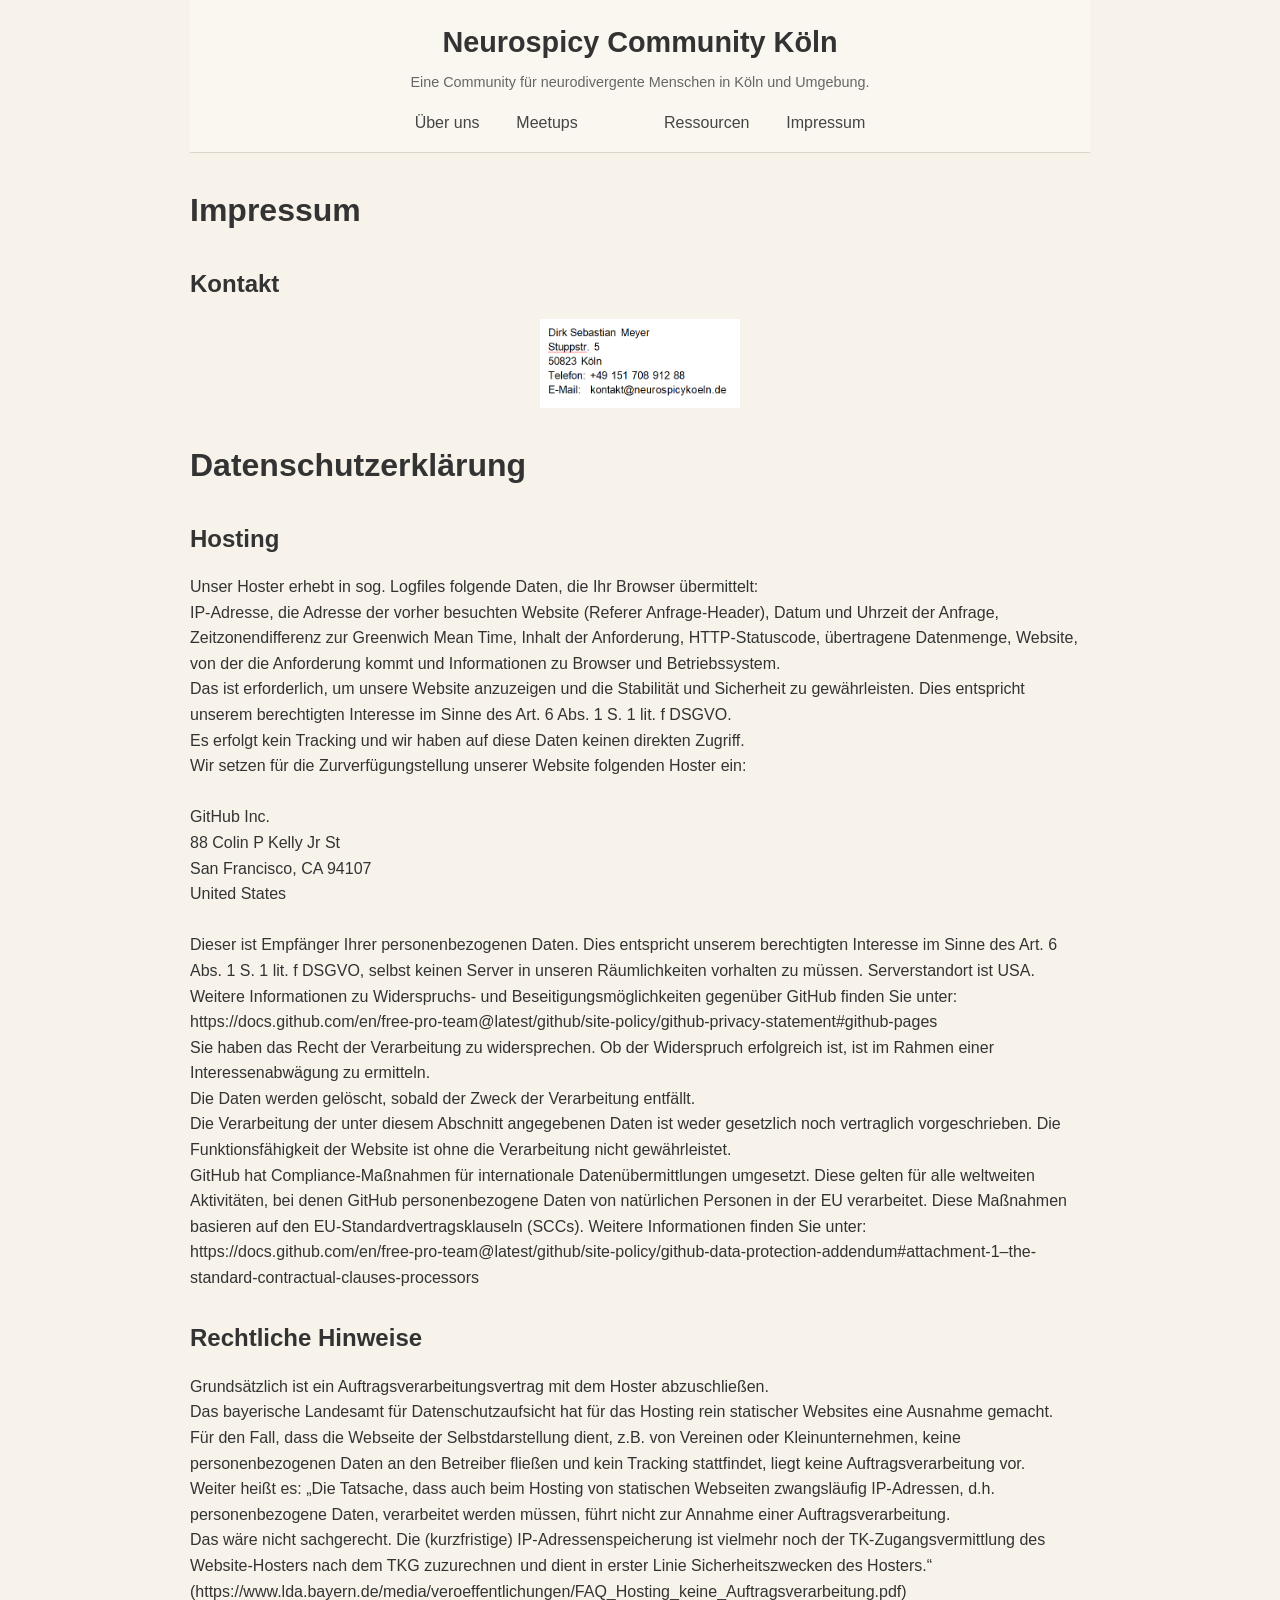
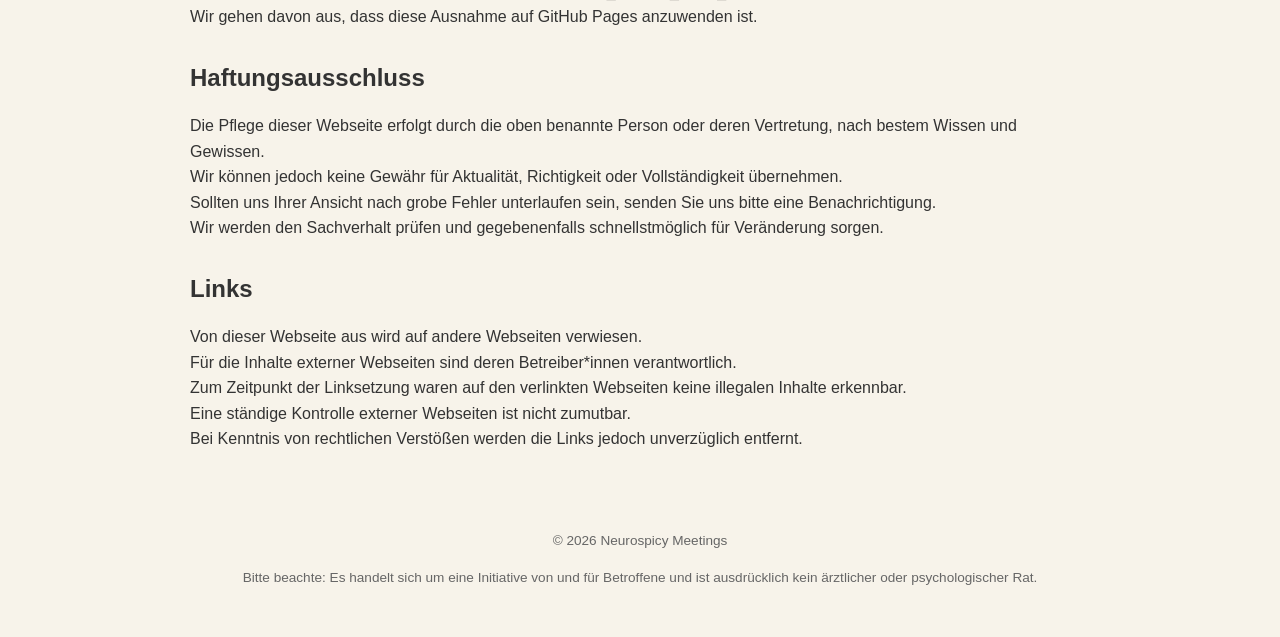
==== impressum.html @ d76e071b "Datenschutzerklärung Zeilenumbrüche Zeilenumbrüche in Datenschutzerklärung hinzugefügt" ====
<!DOCTYPE html>
<html lang="de">
  
<head>
  <meta charset="UTF-8">
  <meta name="viewport" content="width=device-width, initial-scale=1.0">
  <title>Impressum</title>
  <link rel="stylesheet" href="style.css">
</head>

<body>
  <div id="header"></div>

  <h1>Impressum</h1>

  <h2>Kontakt</h2>

  <img src="assets/impressum.png" alt="Logo" style="max-width:200px; display:block; margin:1rem auto;">

  <h1>Datenschutzerklärung</h1>

  <h2>Hosting</h2>
  <p>
    Unser Hoster erhebt in sog. Logfiles folgende Daten, die Ihr Browser übermittelt:<br>
    IP-Adresse, die Adresse der vorher besuchten Website (Referer Anfrage-Header), Datum und Uhrzeit der Anfrage, Zeitzonendifferenz zur Greenwich Mean Time, Inhalt der Anforderung, HTTP-Statuscode, übertragene Datenmenge, Website, von der die Anforderung kommt und Informationen zu Browser und Betriebssystem.<br>
    Das ist erforderlich, um unsere Website anzuzeigen und die Stabilität und Sicherheit zu gewährleisten. Dies entspricht unserem berechtigten Interesse im Sinne des Art. 6 Abs. 1 S. 1 lit. f DSGVO.<br>
    Es erfolgt kein Tracking und wir haben auf diese Daten keinen direkten Zugriff.<br>
    Wir setzen für die Zurverfügungstellung unserer Website folgenden Hoster ein:<br><br>

    GitHub Inc.<br>
    88 Colin P Kelly Jr St<br>
    San Francisco, CA 94107<br>
    United States<br><br>

    Dieser ist Empfänger Ihrer personenbezogenen Daten. Dies entspricht unserem berechtigten Interesse im Sinne des Art. 6 Abs. 1 S. 1 lit. f DSGVO, selbst keinen Server in unseren Räumlichkeiten vorhalten zu müssen. Serverstandort ist USA.<br>
    Weitere Informationen zu Widerspruchs- und Beseitigungsmöglichkeiten gegenüber GitHub finden Sie unter: https://docs.github.com/en/free-pro-team@latest/github/site-policy/github-privacy-statement#github-pages<br>
    Sie haben das Recht der Verarbeitung zu widersprechen. Ob der Widerspruch erfolgreich ist, ist im Rahmen einer Interessenabwägung zu ermitteln.<br>
    Die Daten werden gelöscht, sobald der Zweck der Verarbeitung entfällt.<br>
    Die Verarbeitung der unter diesem Abschnitt angegebenen Daten ist weder gesetzlich noch vertraglich vorgeschrieben. Die Funktionsfähigkeit der Website ist ohne die Verarbeitung nicht gewährleistet.<br>
    GitHub hat Compliance-Maßnahmen für internationale Datenübermittlungen umgesetzt. Diese gelten für alle weltweiten Aktivitäten, bei denen GitHub personenbezogene Daten von natürlichen Personen in der EU verarbeitet. Diese Maßnahmen basieren auf den EU-Standardvertragsklauseln (SCCs). Weitere Informationen finden Sie unter: https://docs.github.com/en/free-pro-team@latest/github/site-policy/github-data-protection-addendum#attachment-1–the-standard-contractual-clauses-processors<br>
  </p>

  <h2>Rechtliche Hinweise</h2>
  <p>
    Grundsätzlich ist ein Auftragsverarbeitungsvertrag mit dem Hoster abzuschließen.<br>
    Das bayerische Landesamt für Datenschutzaufsicht hat für das Hosting rein statischer Websites eine Ausnahme gemacht.<br>
    Für den Fall, dass die Webseite der Selbstdarstellung dient, z.B. von Vereinen oder Kleinunternehmen, keine personenbezogenen Daten an den Betreiber fließen und kein Tracking stattfindet, liegt keine Auftragsverarbeitung vor. <br>
    Weiter heißt es: „Die Tatsache, dass auch beim Hosting von statischen Webseiten zwangsläufig IP-Adressen, d.h. personenbezogene Daten, verarbeitet werden müssen, führt nicht zur Annahme einer Auftragsverarbeitung. <br>
    Das wäre nicht sachgerecht. Die (kurzfristige) IP-Adressenspeicherung ist vielmehr noch der TK-Zugangsvermittlung des Website-Hosters nach dem TKG zuzurechnen und dient in erster Linie Sicherheitszwecken des Hosters.“ <br>
    (https://www.lda.bayern.de/media/veroeffentlichungen/FAQ_Hosting_keine_Auftragsverarbeitung.pdf) <br>
    Wir gehen davon aus, dass diese Ausnahme auf GitHub Pages anzuwenden ist.<br>
  </p>


  <h2>Haftungsausschluss</h2>
  <p> 
    Die Pflege dieser Webseite erfolgt durch die oben benannte Person oder deren Vertretung, nach bestem Wissen und Gewissen. <br>
    Wir können jedoch keine Gewähr für Aktualität, Richtigkeit oder Vollständigkeit übernehmen. <br>
    Sollten uns Ihrer Ansicht nach grobe Fehler unterlaufen sein, senden Sie uns bitte eine Benachrichtigung. <br>
    Wir werden den Sachverhalt prüfen und gegebenenfalls schnellstmöglich für Veränderung sorgen.<br>
  </p>

  <h2>Links</h2>
  <p>
    Von dieser Webseite aus wird auf andere Webseiten verwiesen. <br>
    Für die Inhalte externer Webseiten sind deren Betreiber*innen verantwortlich. <br>
    Zum Zeitpunkt der Linksetzung waren auf den verlinkten Webseiten keine illegalen Inhalte erkennbar. <br>
    Eine ständige Kontrolle externer Webseiten ist nicht zumutbar. <br>
    Bei Kenntnis von rechtlichen Verstößen werden die Links jedoch unverzüglich entfernt.<br>
  </p>

  <div id="footer"></div>

  <script src="loader.js"></script>

</body>
</html>
---- style.css ----
/* colors */
:root {
    --bg-main: #f7f3ea;
    --bg-soft: #f2eee4;
    --bg-highlight: #efe8d8;
    --border-soft: #ddd6c8;
    --text-main: #333;
    --text-muted: #666;
}

/* Body */
body {
    font-family: "Helvetica Neue", Helvetica, Arial, sans-serif;
    line-height: 1.6;
    margin: 0;
    background-color: var(--bg-main);
    color: var(--text-main);
}

/* Content width + Padding */
body > *:not(.site-header) {
    max-width: 900px;
    margin-left: auto;
    margin-right: auto;
    padding-left: 1.2rem;
    padding-right: 1.2rem;
}

/* Sticky Header */
.site-header {
    background-color: #faf7f0;
    border-bottom: 1px solid var(--border-soft);
    text-align: center;
    padding: 1rem 1rem;

    position: sticky;
    top: 0;
    z-index: 1000;
}

.site-title {
    margin: 0;
}

.site-title a {
    color: var(--text-main);
    text-decoration: none;
    font-size: 1.8rem;
}

.site-claim {
    margin-top: 0.25rem;
    font-size: 0.9rem;
    color: var(--text-muted);
}

/* Navigation */
.nav-list {
    list-style: none;
    padding: 0;
    margin: 0.8rem 0 0 0;

    display: flex;
    justify-content: center;
    gap: 1.5rem;
}

.nav-list a {
    text-decoration: none;
    color: #444;
    font-weight: 500;
    padding: 0.2rem 0.4rem;
}

.nav-list a:hover {
    text-decoration: underline;
}

/* Headings */
h1 {
    margin-top: 2rem;
    margin-bottom: 0.8rem;
}

h2 {
    margin-top: 1.8rem;
    margin-bottom: 0.6rem;
}

h3 {
    margin-top: 0.8rem;
}

/* Paragraphs */
p {
    margin-bottom: 1rem;
}

/* Lists */
ul {
    padding-left: 1.5rem;
}

/* Cards */
.card {
    background-color: var(--bg-soft);
    border: 1px solid var(--border-soft);
    border-radius: 6px;
    padding: 1rem;
    margin: 1.2rem 0;
}

/* Highlight Card */
.card.highlight-red {
    background-color: var(--bg-highlight);
    border-left: 4px solid #d6bfa0;
}

/* Card Images */
.card img {
    max-width: 100%;
    border-radius: 4px;
    margin-bottom: 0.5rem;
}

/* Card Links */
.card a {
    display: inline-block;
    margin-top: 0.4rem;
    padding: 0.3rem 0.6rem;

    background-color: #e6e0d3;
    border-radius: 4px;
    text-decoration: none;
    color: #333;
}

.card a:hover {
    background-color: #ddd6c8;
}

/* Tables */
table {
    width: 100%;
    border-collapse: collapse;
    margin: 1rem 0;
    background-color: var(--bg-soft);
}

th, td {
    border: 1px solid var(--border-soft);
    padding: 0.5rem;
}

th {
    background-color: #ece6d7;
}

/* Links */
a {
    color: #444;
}

a:hover {
    color: #222;
}

/* Footer */
#footer {
    text-align: center;
    font-size: 0.85rem;
    color: var(--text-muted);
    padding: 2rem 1rem;
    margin-top: 2rem;
}

/* map */
.map-container {
  display: flex;
  justify-content: center;
  margin: 2rem 0;
}

.map-container iframe {
  width: 100%;
  max-width: 700px;
  height: 400px;
  border: 1px solid #e6e0d6;
  border-radius: 10px;
}

/* gallery wrapper */
.gallery-wrapper {
  position: relative;
  display: flex;
  align-items: center;
  margin: 2rem 0;
}

/* scroll gallery */
.photo-gallery {
  display: flex;
  gap: 1rem;
  overflow-x: auto;
  padding: 1rem;
  scroll-behavior: smooth;

  background: #f3efe8;
  border-radius: 10px;
  border: 1px solid #e6e0d6;
}

/* scrollbar verstecken */
.photo-gallery::-webkit-scrollbar {
  display: none;
}

.photo-gallery {
  -ms-overflow-style: none;
  scrollbar-width: none;
}

/* photo cards */
.photo-card {
  min-width: 220px;
  flex: 0 0 auto;
  background: #faf7f2;
  border-radius: 8px;
  overflow: hidden;
  border: 1px solid #e6e0d6;
  transition: transform 0.2s;
}

.photo-card:hover {
  transform: translateY(-3px);
}

.photo-card img {
  width: 100%;
  height: 150px;
  object-fit: cover;
  cursor: pointer;
}

.photo-card figcaption {
  font-size: 0.9rem;
  padding: 0.6rem;
  text-align: center;
  color: #555;
}

/* scroll buttons */
.gallery-btn {
  position: absolute;
  background: #faf7f2;
  border: 1px solid #e6e0d6;
  width: 36px;
  height: 36px;
  border-radius: 50%;
  cursor: pointer;
  font-size: 18px;
  z-index: 2;
}

.gallery-btn.left {
  left: -10px;
}

.gallery-btn.right {
  right: -10px;
}

/* lightbox */

#lightbox {
  position: fixed;
  top: 0;
  left: 0;
  width: 100%;
  height: 100%;

  background: rgba(0,0,0,0.75);

  display: none;
  justify-content: center;
  align-items: center;

  z-index: 1000;
}

/* content */

.lightbox-content {
  text-align: center;
  max-width: 90%;
}

/* image */

#lightbox-img {
  max-width: 90vw;
  max-height: 80vh;
  border-radius: 8px;
}

/* close button */

.lightbox-close {
  position: absolute;
  top: 20px;
  right: 25px;

  font-size: 28px;
  background: none;
  border: none;
  color: white;
  cursor: pointer;

  opacity: 0.8;
}

.lightbox-close:hover {
  opacity: 1;
}

/* esc hint */

.lightbox-hint {
  color: #ddd;
  font-size: 0.85rem;
  margin-top: 10px;
}
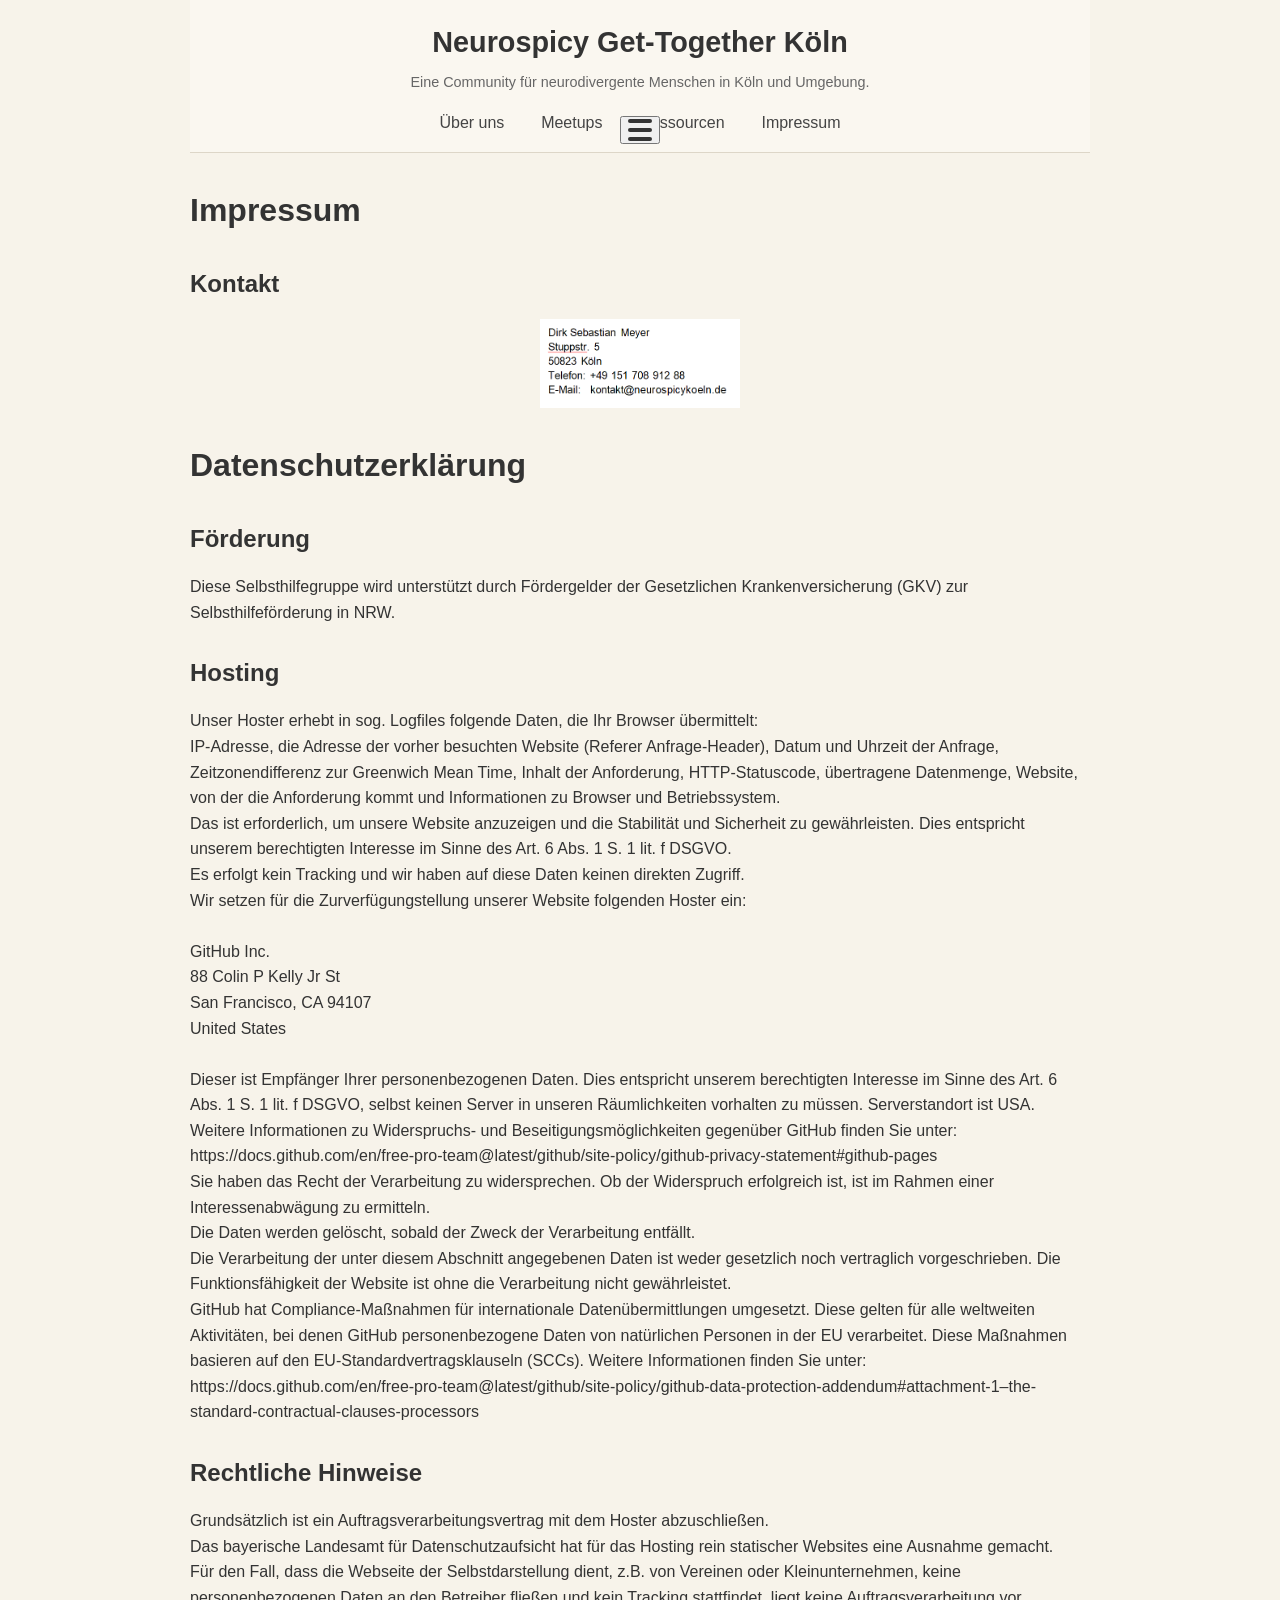
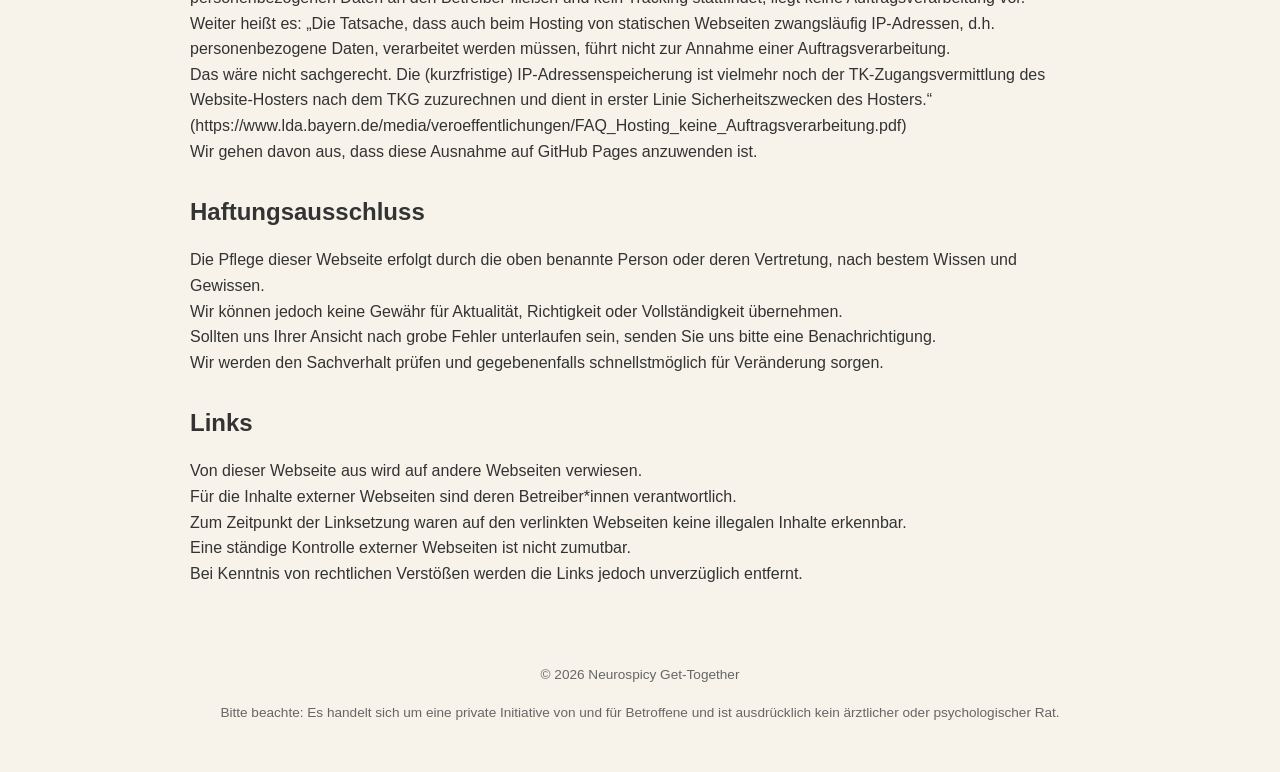
==== commit e1d9cb0d: "Update impressum.html" ====
--- a/impressum.html
+++ b/impressum.html
@@ -18,6 +18,9 @@
   <img src="assets/impressum.png" alt="Logo" style="max-width:200px; display:block; margin:1rem auto;">
 
   <h1>Datenschutzerklärung</h1>
+
+  <h2>Förderung</h2>
+  <p>Diese Selbsthilfegruppe wird unterstützt durch Fördergelder der Gesetzlichen Krankenversicherung (GKV) zur Selbsthilfeförderung in NRW.</p>
 
   <h2>Hosting</h2>
   <p>
--- a/style.css
+++ b/style.css
@@ -26,6 +26,28 @@
     padding-right: 1.2rem;
 }
 
+/* Extra Padding für kleinere Bildschirme */
+@media (max-width: 1024px) {
+    body > *:not(.site-header) {
+        padding-left: 1.5rem;
+        padding-right: 1.5rem;
+    }
+}
+
+@media (max-width: 768px) {
+    body > *:not(.site-header) {
+        padding-left: 1.8rem;
+        padding-right: 1.8rem;
+    }
+}
+
+@media (max-width: 480px) {
+    body > *:not(.site-header) {
+        padding-left: 2rem;
+        padding-right: 2rem;
+    }
+}
+
 /* Sticky Header */
 .site-header {
     background-color: #faf7f0;
@@ -74,6 +96,79 @@
 
 .nav-list a:hover {
     text-decoration: underline;
+}
+/* Mobile Navbar Toggle Button - angepasst */
+.nav-toggle {
+    display: flex;
+    position: absolute;
+    bottom: 0.5rem;       /* Abstand vom unteren Rand des Headers */
+    left: 50%;            /* Zentrieren horizontal */
+    transform: translateX(-50%);  /* Genaues Zentrieren */
+    width: 40px;          /* größerer Button */
+    height: 28px;         /* größerer Button */
+    flex-direction: column;
+    justify-content: space-between;
+    cursor: pointer;
+    z-index: 1100;
+}
+
+.nav-toggle span {
+    display: block;
+    height: 4px;          /* dickere Striche */
+    width: 100%;
+    background-color: #333;
+    border-radius: 2px;
+    transition: 0.3s;
+}
+
+.nav-toggle.active span:nth-child(1) {
+    transform: rotate(45deg) translate(6px, 6px);
+}
+.nav-toggle.active span:nth-child(2) {
+    opacity: 0;
+}
+.nav-toggle.active span:nth-child(3) {
+    transform: rotate(-45deg) translate(6px, -6px);
+}
+
+/* Mobile Navbar Styles */
+@media (max-width: 768px) {
+    .nav-list {
+        display: none;
+        flex-direction: column;
+        gap: 0;
+        background-color: #faf7f0;
+        position: absolute;
+        top: 100%;
+        right: 0;
+        width: 200px;
+        border: 1px solid var(--border-soft);
+        border-radius: 6px;
+        overflow: hidden;
+        max-height: 0;
+        transition: max-height 0.3s ease, padding 0.3s ease;
+    }
+
+    nav.active .nav-list {
+        display: flex;
+        max-height: 500px;
+        padding: 0.5rem 0;
+    }
+
+    .nav-list li {
+        margin: 0;
+        text-align: center;
+    }
+
+    .nav-list a {
+        display: block;
+        padding: 0.6rem 1rem;
+        font-size: 1rem;
+    }
+
+    .nav-toggle {
+        display: flex;
+    }
 }
 
 /* Headings */
@@ -189,7 +284,9 @@
   border-radius: 10px;
 }
 
-/* gallery wrapper */
+/* ===============================
+   Gallery Wrapper
+   =============================== */
 .gallery-wrapper {
   position: relative;
   display: flex;
@@ -197,7 +294,7 @@
   margin: 2rem 0;
 }
 
-/* scroll gallery */
+/* Scroll Gallery */
 .photo-gallery {
   display: flex;
   gap: 1rem;
@@ -208,19 +305,16 @@
   background: #f3efe8;
   border-radius: 10px;
   border: 1px solid #e6e0d6;
-}
-
-/* scrollbar verstecken */
+
+  -ms-overflow-style: none;  /* IE/Edge */
+  scrollbar-width: none;      /* Firefox */
+}
+
 .photo-gallery::-webkit-scrollbar {
-  display: none;
-}
-
-.photo-gallery {
-  -ms-overflow-style: none;
-  scrollbar-width: none;
-}
-
-/* photo cards */
+  display: none;              /* Chrome/Safari */
+}
+
+/* Photo Cards */
 .photo-card {
   min-width: 220px;
   flex: 0 0 auto;
@@ -249,7 +343,7 @@
   color: #555;
 }
 
-/* scroll buttons */
+/* Scroll Buttons */
 .gallery-btn {
   position: absolute;
   background: #faf7f2;
@@ -270,8 +364,9 @@
   right: -10px;
 }
 
-/* lightbox */
-
+/* ===============================
+   Lightbox
+   =============================== */
 #lightbox {
   position: fixed;
   top: 0;
@@ -279,54 +374,69 @@
   width: 100%;
   height: 100%;
 
-  background: rgba(0,0,0,0.75);
-
   display: none;
   justify-content: center;
   align-items: center;
 
-  z-index: 1000;
-}
-
-/* content */
-
+  background: rgba(0,0,0,0.9);
+  z-index: 2000;
+
+  padding: 1rem;
+}
+
+/* Lightbox Content */
 .lightbox-content {
+  display: flex;
+  flex-direction: column;   /* Bild + Caption + Hinweis untereinander */
+  justify-content: center;
+  align-items: center;
+  max-width: 95vw;
+  max-height: 90vh;
   text-align: center;
-  max-width: 90%;
-}
-
-/* image */
-
+}
+
+/* Lightbox Image */
 #lightbox-img {
-  max-width: 90vw;
-  max-height: 80vh;
+  max-width: 95vw;
+  max-height: 85vh;
+  object-fit: contain;
   border-radius: 8px;
 }
 
-/* close button */
-
+/* Lightbox Caption */
+#lightbox-caption {
+  color: #eee;
+  margin-top: 0.8rem;
+  font-size: 0.95rem;
+  line-height: 1.4;
+  max-width: 600px;
+}
+
+/* Lightbox Close Button */
 .lightbox-close {
-  position: absolute;
+  position: absolute;  /* bleibt über der Lightbox */
   top: 20px;
   right: 25px;
 
-  font-size: 28px;
+  font-size: 34px;
   background: none;
   border: none;
   color: white;
   cursor: pointer;
-
-  opacity: 0.8;
-}
-
-.lightbox-close:hover {
-  opacity: 1;
-}
-
-/* esc hint */
-
+  z-index: 10;
+}
+
+/* Lightbox Hint (unterhalb Caption) */
 .lightbox-hint {
   color: #ddd;
   font-size: 0.85rem;
-  margin-top: 10px;
-}
+  margin-top: 0.5rem;
+  text-align: center;
+}
+
+/* Hinweis auf Mobile ausblenden */
+@media (max-width: 700px) {
+  .lightbox-hint {
+    display: none;
+  }
+}
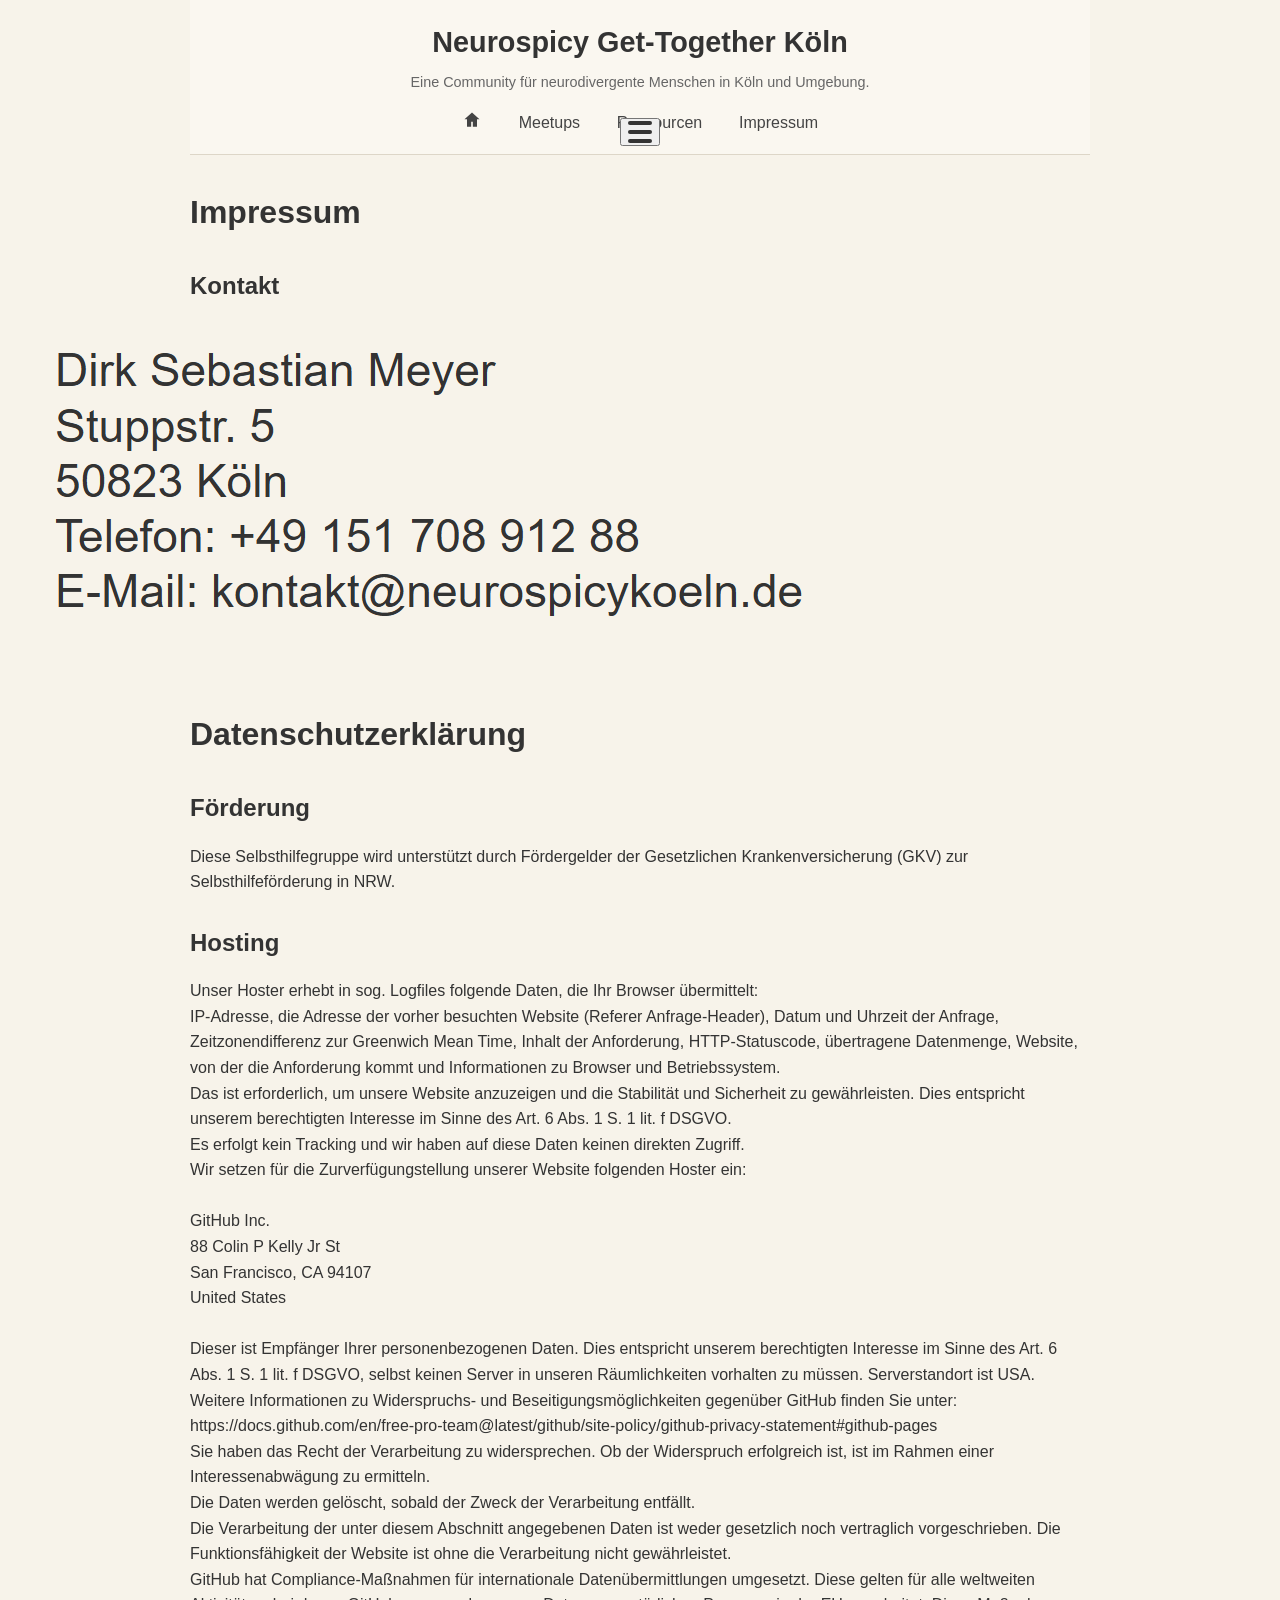
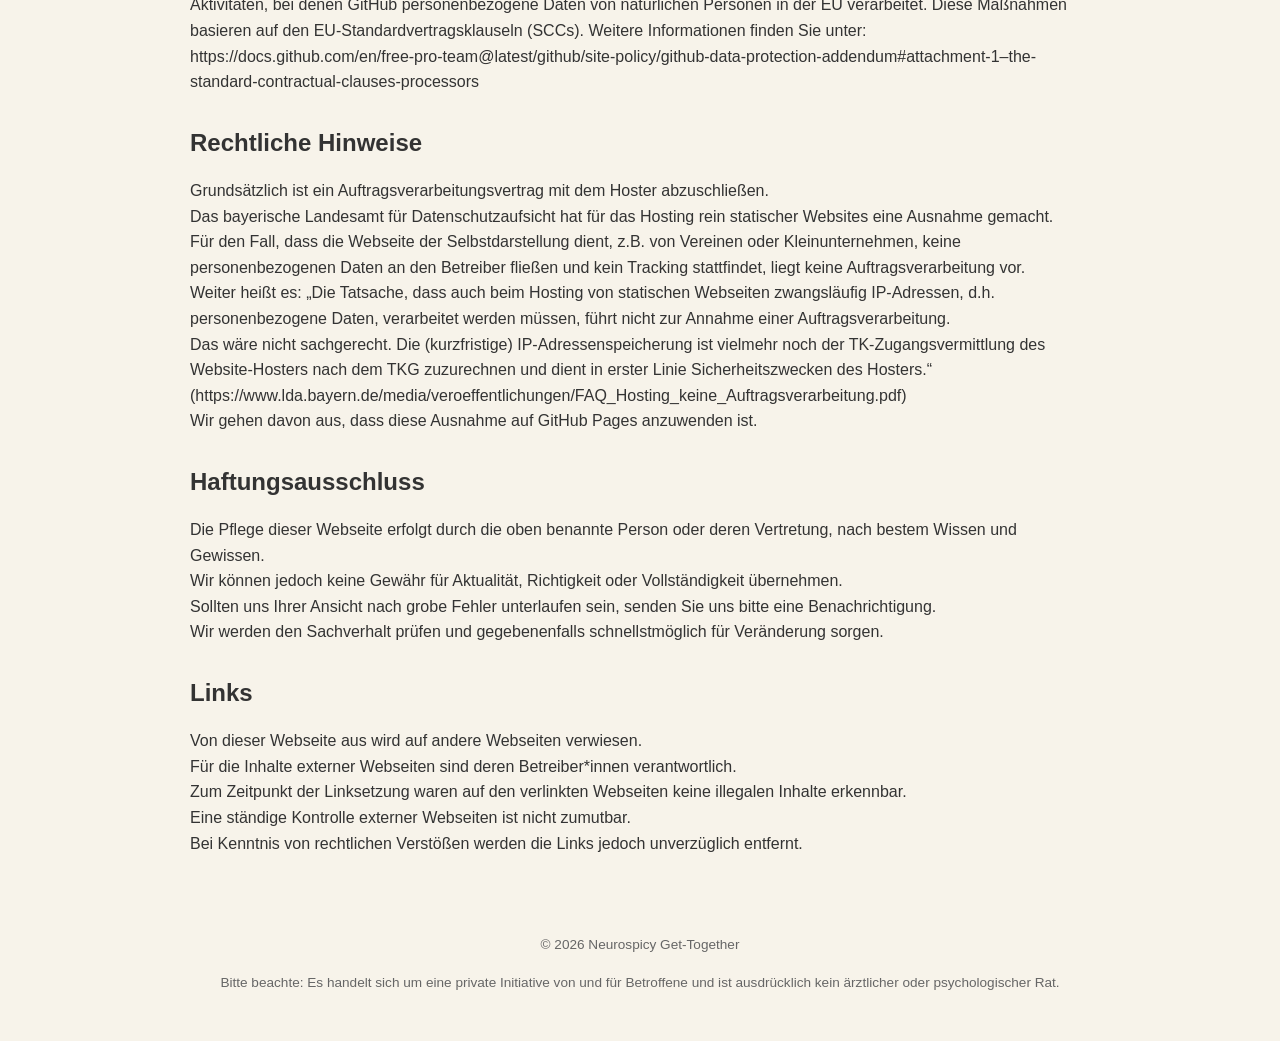
==== commit dce5dc71: "Update impressum.html" ====
--- a/impressum.html
+++ b/impressum.html
@@ -15,7 +15,7 @@
 
   <h2>Kontakt</h2>
 
-  <img src="assets/impressum.png" alt="Logo" style="max-width:200px; display:block; margin:1rem auto;">
+  <img src="assets/impressum.png" alt="Logo" class="impressum-logo">
 
   <h1>Datenschutzerklärung</h1>
 
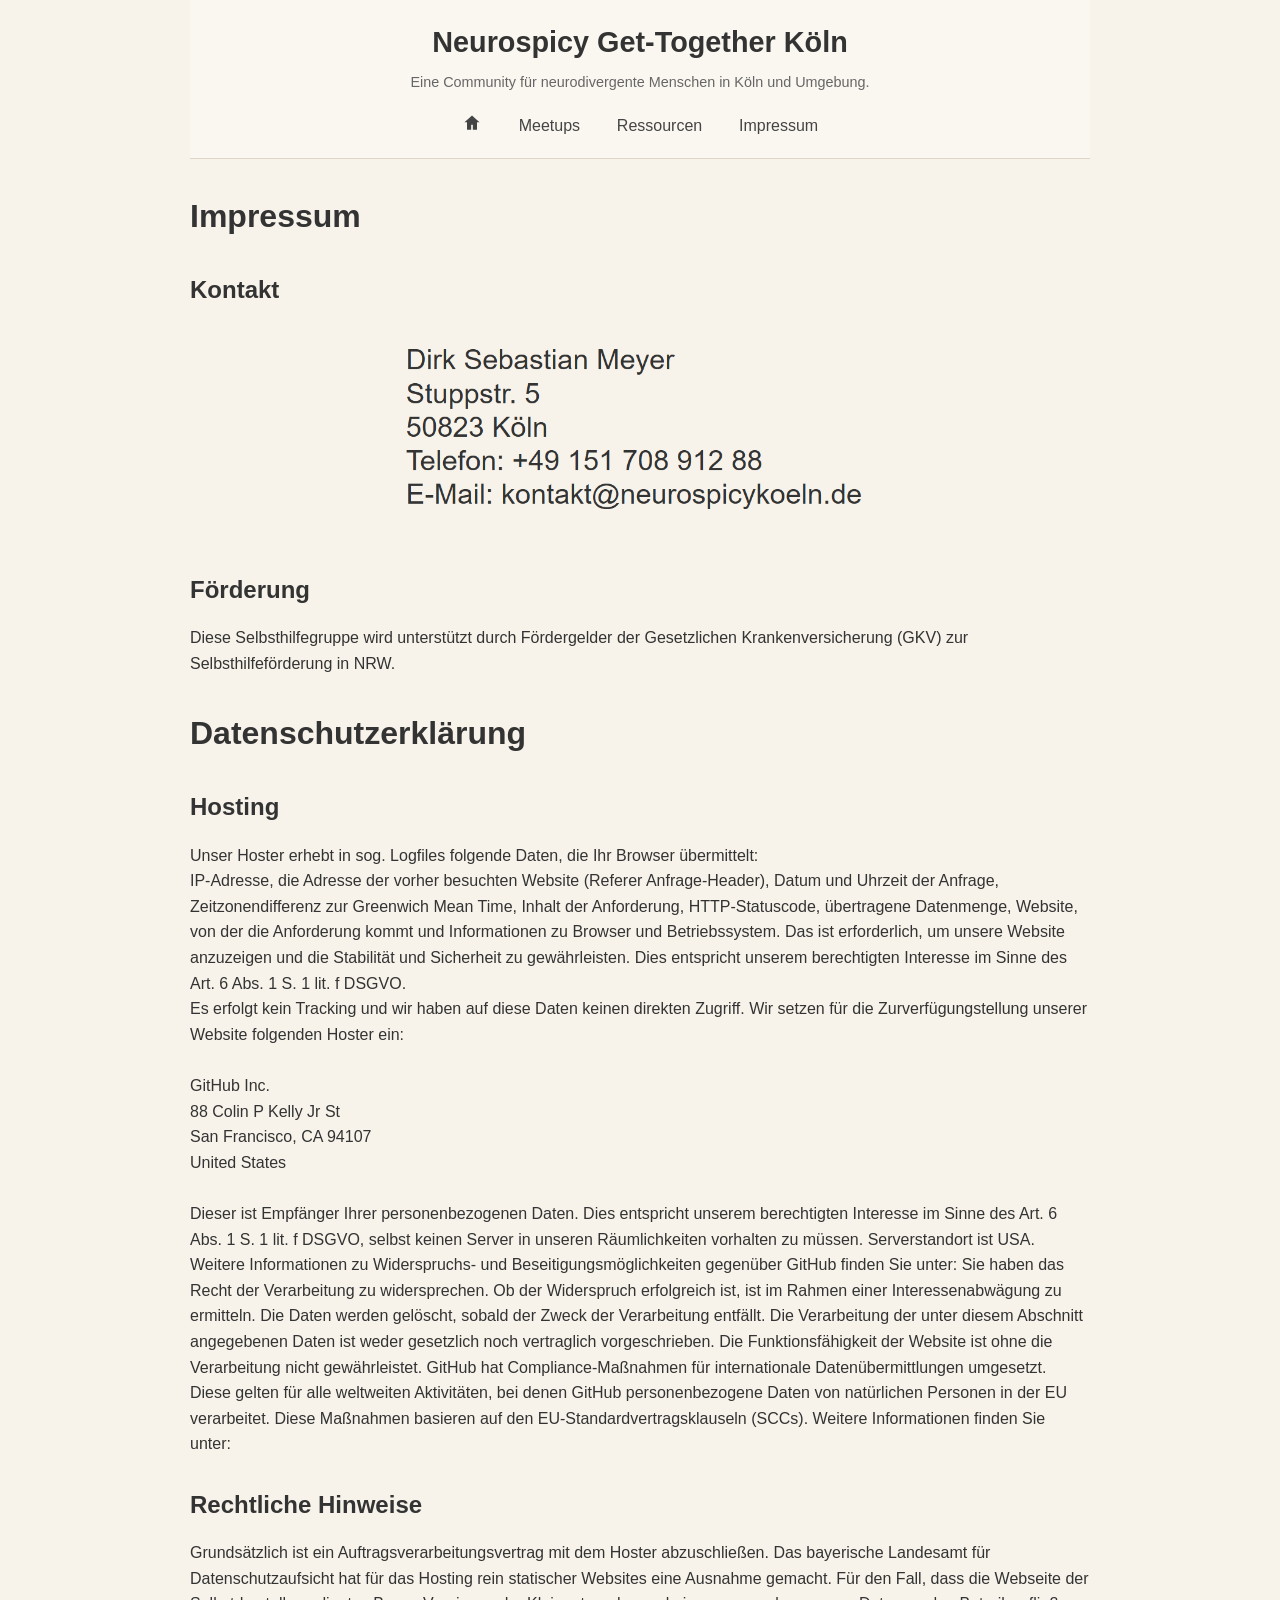
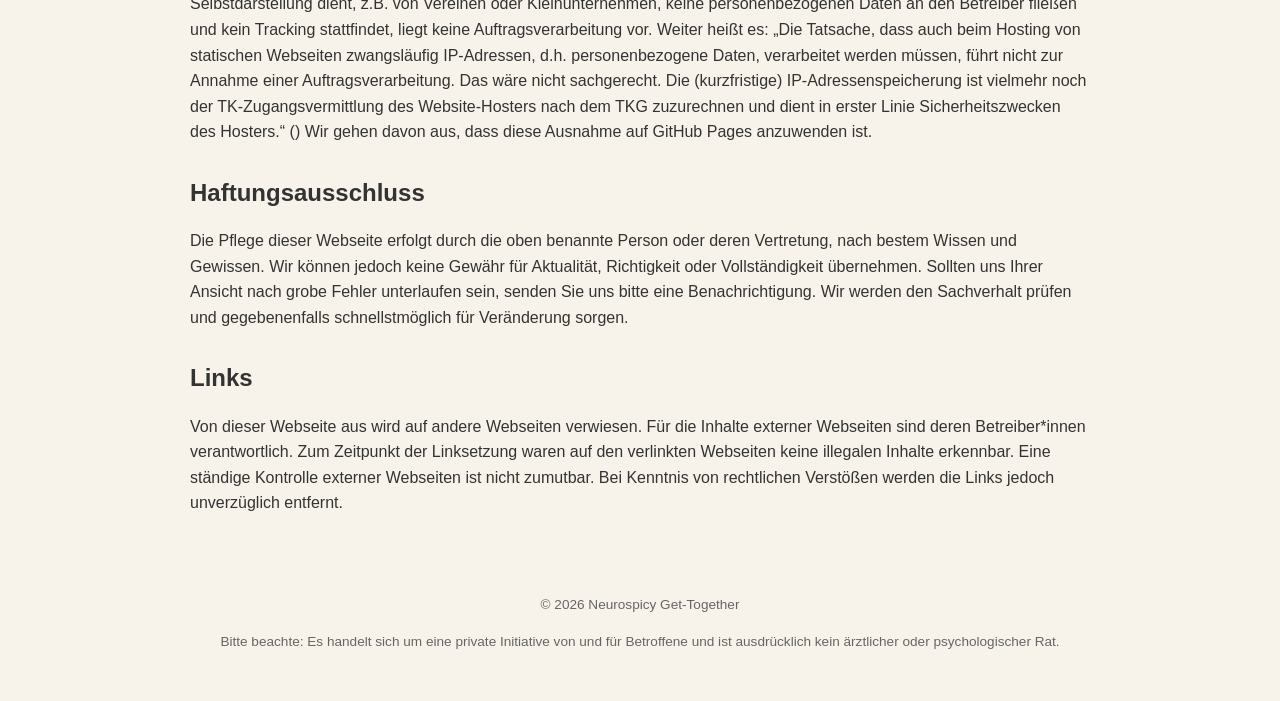
==== commit 546c6230: "Refactor" ====
--- a/impressum.html
+++ b/impressum.html
@@ -17,17 +17,16 @@
 
   <img src="assets/impressum.png" alt="Logo" class="impressum-logo">
 
-  <h1>Datenschutzerklärung</h1>
-
   <h2>Förderung</h2>
   <p>Diese Selbsthilfegruppe wird unterstützt durch Fördergelder der Gesetzlichen Krankenversicherung (GKV) zur Selbsthilfeförderung in NRW.</p>
 
+  <h1>Datenschutzerklärung</h1>
   <h2>Hosting</h2>
   <p>
     Unser Hoster erhebt in sog. Logfiles folgende Daten, die Ihr Browser übermittelt:<br>
-    IP-Adresse, die Adresse der vorher besuchten Website (Referer Anfrage-Header), Datum und Uhrzeit der Anfrage, Zeitzonendifferenz zur Greenwich Mean Time, Inhalt der Anforderung, HTTP-Statuscode, übertragene Datenmenge, Website, von der die Anforderung kommt und Informationen zu Browser und Betriebssystem.<br>
+    IP-Adresse, die Adresse der vorher besuchten Website (Referer Anfrage-Header), Datum und Uhrzeit der Anfrage, Zeitzonendifferenz zur Greenwich Mean Time, Inhalt der Anforderung, HTTP-Statuscode, übertragene Datenmenge, Website, von der die Anforderung kommt und Informationen zu Browser und Betriebssystem.
     Das ist erforderlich, um unsere Website anzuzeigen und die Stabilität und Sicherheit zu gewährleisten. Dies entspricht unserem berechtigten Interesse im Sinne des Art. 6 Abs. 1 S. 1 lit. f DSGVO.<br>
-    Es erfolgt kein Tracking und wir haben auf diese Daten keinen direkten Zugriff.<br>
+    Es erfolgt kein Tracking und wir haben auf diese Daten keinen direkten Zugriff.
     Wir setzen für die Zurverfügungstellung unserer Website folgenden Hoster ein:<br><br>
 
     GitHub Inc.<br>
@@ -35,41 +34,45 @@
     San Francisco, CA 94107<br>
     United States<br><br>
 
-    Dieser ist Empfänger Ihrer personenbezogenen Daten. Dies entspricht unserem berechtigten Interesse im Sinne des Art. 6 Abs. 1 S. 1 lit. f DSGVO, selbst keinen Server in unseren Räumlichkeiten vorhalten zu müssen. Serverstandort ist USA.<br>
-    Weitere Informationen zu Widerspruchs- und Beseitigungsmöglichkeiten gegenüber GitHub finden Sie unter: https://docs.github.com/en/free-pro-team@latest/github/site-policy/github-privacy-statement#github-pages<br>
-    Sie haben das Recht der Verarbeitung zu widersprechen. Ob der Widerspruch erfolgreich ist, ist im Rahmen einer Interessenabwägung zu ermitteln.<br>
-    Die Daten werden gelöscht, sobald der Zweck der Verarbeitung entfällt.<br>
-    Die Verarbeitung der unter diesem Abschnitt angegebenen Daten ist weder gesetzlich noch vertraglich vorgeschrieben. Die Funktionsfähigkeit der Website ist ohne die Verarbeitung nicht gewährleistet.<br>
-    GitHub hat Compliance-Maßnahmen für internationale Datenübermittlungen umgesetzt. Diese gelten für alle weltweiten Aktivitäten, bei denen GitHub personenbezogene Daten von natürlichen Personen in der EU verarbeitet. Diese Maßnahmen basieren auf den EU-Standardvertragsklauseln (SCCs). Weitere Informationen finden Sie unter: https://docs.github.com/en/free-pro-team@latest/github/site-policy/github-data-protection-addendum#attachment-1–the-standard-contractual-clauses-processors<br>
+    Dieser ist Empfänger Ihrer personenbezogenen Daten. Dies entspricht unserem berechtigten Interesse im Sinne des Art. 6 Abs. 1 S. 1 lit. f DSGVO, selbst keinen Server in unseren Räumlichkeiten vorhalten zu müssen. Serverstandort ist USA.
+    Weitere Informationen zu Widerspruchs- und Beseitigungsmöglichkeiten gegenüber GitHub finden Sie unter: 
+    <a href=https://docs.github.com/en/free-pro-team@latest/github/site-policy/github-privacy-statement#github-pages></a>
+    Sie haben das Recht der Verarbeitung zu widersprechen. Ob der Widerspruch erfolgreich ist, ist im Rahmen einer Interessenabwägung zu ermitteln.
+    Die Daten werden gelöscht, sobald der Zweck der Verarbeitung entfällt.
+    Die Verarbeitung der unter diesem Abschnitt angegebenen Daten ist weder gesetzlich noch vertraglich vorgeschrieben. Die Funktionsfähigkeit der Website ist ohne die Verarbeitung nicht gewährleistet.
+    GitHub hat Compliance-Maßnahmen für internationale Datenübermittlungen umgesetzt. Diese gelten für alle weltweiten Aktivitäten, bei denen GitHub personenbezogene Daten von natürlichen Personen in der EU verarbeitet. 
+    Diese Maßnahmen basieren auf den EU-Standardvertragsklauseln (SCCs). 
+    Weitere Informationen finden Sie unter: 
+    <a href=https://docs.github.com/en/free-pro-team@latest/github/site-policy/github-data-protection-addendum#attachment-1–the-standard-contractual-clauses-processors></a>
   </p>
 
   <h2>Rechtliche Hinweise</h2>
   <p>
-    Grundsätzlich ist ein Auftragsverarbeitungsvertrag mit dem Hoster abzuschließen.<br>
-    Das bayerische Landesamt für Datenschutzaufsicht hat für das Hosting rein statischer Websites eine Ausnahme gemacht.<br>
-    Für den Fall, dass die Webseite der Selbstdarstellung dient, z.B. von Vereinen oder Kleinunternehmen, keine personenbezogenen Daten an den Betreiber fließen und kein Tracking stattfindet, liegt keine Auftragsverarbeitung vor. <br>
-    Weiter heißt es: „Die Tatsache, dass auch beim Hosting von statischen Webseiten zwangsläufig IP-Adressen, d.h. personenbezogene Daten, verarbeitet werden müssen, führt nicht zur Annahme einer Auftragsverarbeitung. <br>
-    Das wäre nicht sachgerecht. Die (kurzfristige) IP-Adressenspeicherung ist vielmehr noch der TK-Zugangsvermittlung des Website-Hosters nach dem TKG zuzurechnen und dient in erster Linie Sicherheitszwecken des Hosters.“ <br>
-    (https://www.lda.bayern.de/media/veroeffentlichungen/FAQ_Hosting_keine_Auftragsverarbeitung.pdf) <br>
-    Wir gehen davon aus, dass diese Ausnahme auf GitHub Pages anzuwenden ist.<br>
+    Grundsätzlich ist ein Auftragsverarbeitungsvertrag mit dem Hoster abzuschließen.
+    Das bayerische Landesamt für Datenschutzaufsicht hat für das Hosting rein statischer Websites eine Ausnahme gemacht.
+    Für den Fall, dass die Webseite der Selbstdarstellung dient, z.B. von Vereinen oder Kleinunternehmen, keine personenbezogenen Daten an den Betreiber fließen und kein Tracking stattfindet, liegt keine Auftragsverarbeitung vor.
+    Weiter heißt es: „Die Tatsache, dass auch beim Hosting von statischen Webseiten zwangsläufig IP-Adressen, d.h. personenbezogene Daten, verarbeitet werden müssen, führt nicht zur Annahme einer Auftragsverarbeitung.
+    Das wäre nicht sachgerecht. Die (kurzfristige) IP-Adressenspeicherung ist vielmehr noch der TK-Zugangsvermittlung des Website-Hosters nach dem TKG zuzurechnen und dient in erster Linie Sicherheitszwecken des Hosters.“
+    (<a href=https://www.lda.bayern.de/media/veroeffentlichungen/FAQ_Hosting_keine_Auftragsverarbeitung.pdf></a>)
+    Wir gehen davon aus, dass diese Ausnahme auf GitHub Pages anzuwenden ist.
   </p>
 
 
   <h2>Haftungsausschluss</h2>
   <p> 
-    Die Pflege dieser Webseite erfolgt durch die oben benannte Person oder deren Vertretung, nach bestem Wissen und Gewissen. <br>
-    Wir können jedoch keine Gewähr für Aktualität, Richtigkeit oder Vollständigkeit übernehmen. <br>
-    Sollten uns Ihrer Ansicht nach grobe Fehler unterlaufen sein, senden Sie uns bitte eine Benachrichtigung. <br>
-    Wir werden den Sachverhalt prüfen und gegebenenfalls schnellstmöglich für Veränderung sorgen.<br>
+    Die Pflege dieser Webseite erfolgt durch die oben benannte Person oder deren Vertretung, nach bestem Wissen und Gewissen.
+    Wir können jedoch keine Gewähr für Aktualität, Richtigkeit oder Vollständigkeit übernehmen.
+    Sollten uns Ihrer Ansicht nach grobe Fehler unterlaufen sein, senden Sie uns bitte eine Benachrichtigung.
+    Wir werden den Sachverhalt prüfen und gegebenenfalls schnellstmöglich für Veränderung sorgen.
   </p>
 
   <h2>Links</h2>
   <p>
-    Von dieser Webseite aus wird auf andere Webseiten verwiesen. <br>
-    Für die Inhalte externer Webseiten sind deren Betreiber*innen verantwortlich. <br>
-    Zum Zeitpunkt der Linksetzung waren auf den verlinkten Webseiten keine illegalen Inhalte erkennbar. <br>
-    Eine ständige Kontrolle externer Webseiten ist nicht zumutbar. <br>
-    Bei Kenntnis von rechtlichen Verstößen werden die Links jedoch unverzüglich entfernt.<br>
+    Von dieser Webseite aus wird auf andere Webseiten verwiesen.
+    Für die Inhalte externer Webseiten sind deren Betreiber*innen verantwortlich.
+    Zum Zeitpunkt der Linksetzung waren auf den verlinkten Webseiten keine illegalen Inhalte erkennbar.
+    Eine ständige Kontrolle externer Webseiten ist nicht zumutbar.
+    Bei Kenntnis von rechtlichen Verstößen werden die Links jedoch unverzüglich entfernt.
   </p>
 
   <div id="footer"></div>
--- a/style.css
+++ b/style.css
@@ -99,13 +99,13 @@
 }
 /* Mobile Navbar Toggle Button - angepasst */
 .nav-toggle {
-    display: flex;
+    display: none; /* Standard: versteckt */
     position: absolute;
-    bottom: 0.5rem;       /* Abstand vom unteren Rand des Headers */
-    left: 50%;            /* Zentrieren horizontal */
-    transform: translateX(-50%);  /* Genaues Zentrieren */
-    width: 40px;          /* größerer Button */
-    height: 28px;         /* größerer Button */
+    bottom: 0.5rem;
+    left: 50%;
+    transform: translateX(-50%);
+    width: 40px;
+    height: 28px;
     flex-direction: column;
     justify-content: space-between;
     cursor: pointer;
@@ -132,12 +132,23 @@
 }
 
 /* Mobile Navbar Styles */
+
+@media (min-width: 769px) {
+    .nav-list {
+        display: flex !important;
+        position: static;
+        flex-direction: row;
+        max-height: none;
+        padding: 0;
+    }
+}
+
 @media (max-width: 768px) {
     .nav-list {
         display: none;
         flex-direction: column;
         gap: 0;
-        background-color: #faf7f0;
+        background-color: var(--bg-highlight);
         position: absolute;
         top: 100%;
         right: 0;
@@ -164,11 +175,25 @@
         display: block;
         padding: 0.6rem 1rem;
         font-size: 1rem;
+        color: var(--text-main);
+    }
+    .nav-list a:hover {
+        background-color: var(--bg-soft);
     }
 
     .nav-toggle {
         display: flex;
     }
+}
+
+nav a svg {
+  vertical-align: middle;
+}
+
+nav a {
+  display: flex;
+  align-items: center;
+  gap: 6px;
 }
 
 /* Headings */
@@ -440,3 +465,62 @@
     display: none;
   }
 }
+
+.impressum-logo {
+  max-width: 100px;
+  width: 40%;
+  display: block;
+  margin: 1rem 0 1rem 1rem;
+}
+
+.sort-container {
+  margin: 1.2rem 0;
+  padding: 0.8rem 1rem;
+
+  background-color: var(--bg-soft);
+  border: 1px solid var(--border-soft);
+  border-radius: 6px;
+
+  display: flex;
+  align-items: center;
+  gap: 0.8rem;
+  flex-wrap: wrap;
+}
+
+.sort-container label {
+  font-weight: 500;
+  color: var(--text-main);
+}
+
+/* Select Styling */
+.sort-container select {
+  background-color: #faf7f0;
+  border: 1px solid var(--border-soft);
+  border-radius: 4px;
+
+  padding: 0.4rem 0.6rem;
+  font-size: 0.95rem;
+  color: var(--text-main);
+
+  cursor: pointer;
+}
+
+.sort-container select:hover {
+  background-color: var(--bg-highlight);
+}
+
+.sort-container select:focus {
+  outline: none;
+  border-color: #c8bda6;
+  box-shadow: 0 0 0 2px rgba(200, 189, 166, 0.3);
+}
+
+.meta {
+  margin-top: 0.5rem;
+  font-size: 0.9rem;
+  color: var(--text-muted);
+}
+
+.meta div {
+  margin-bottom: 0.2rem;
+}
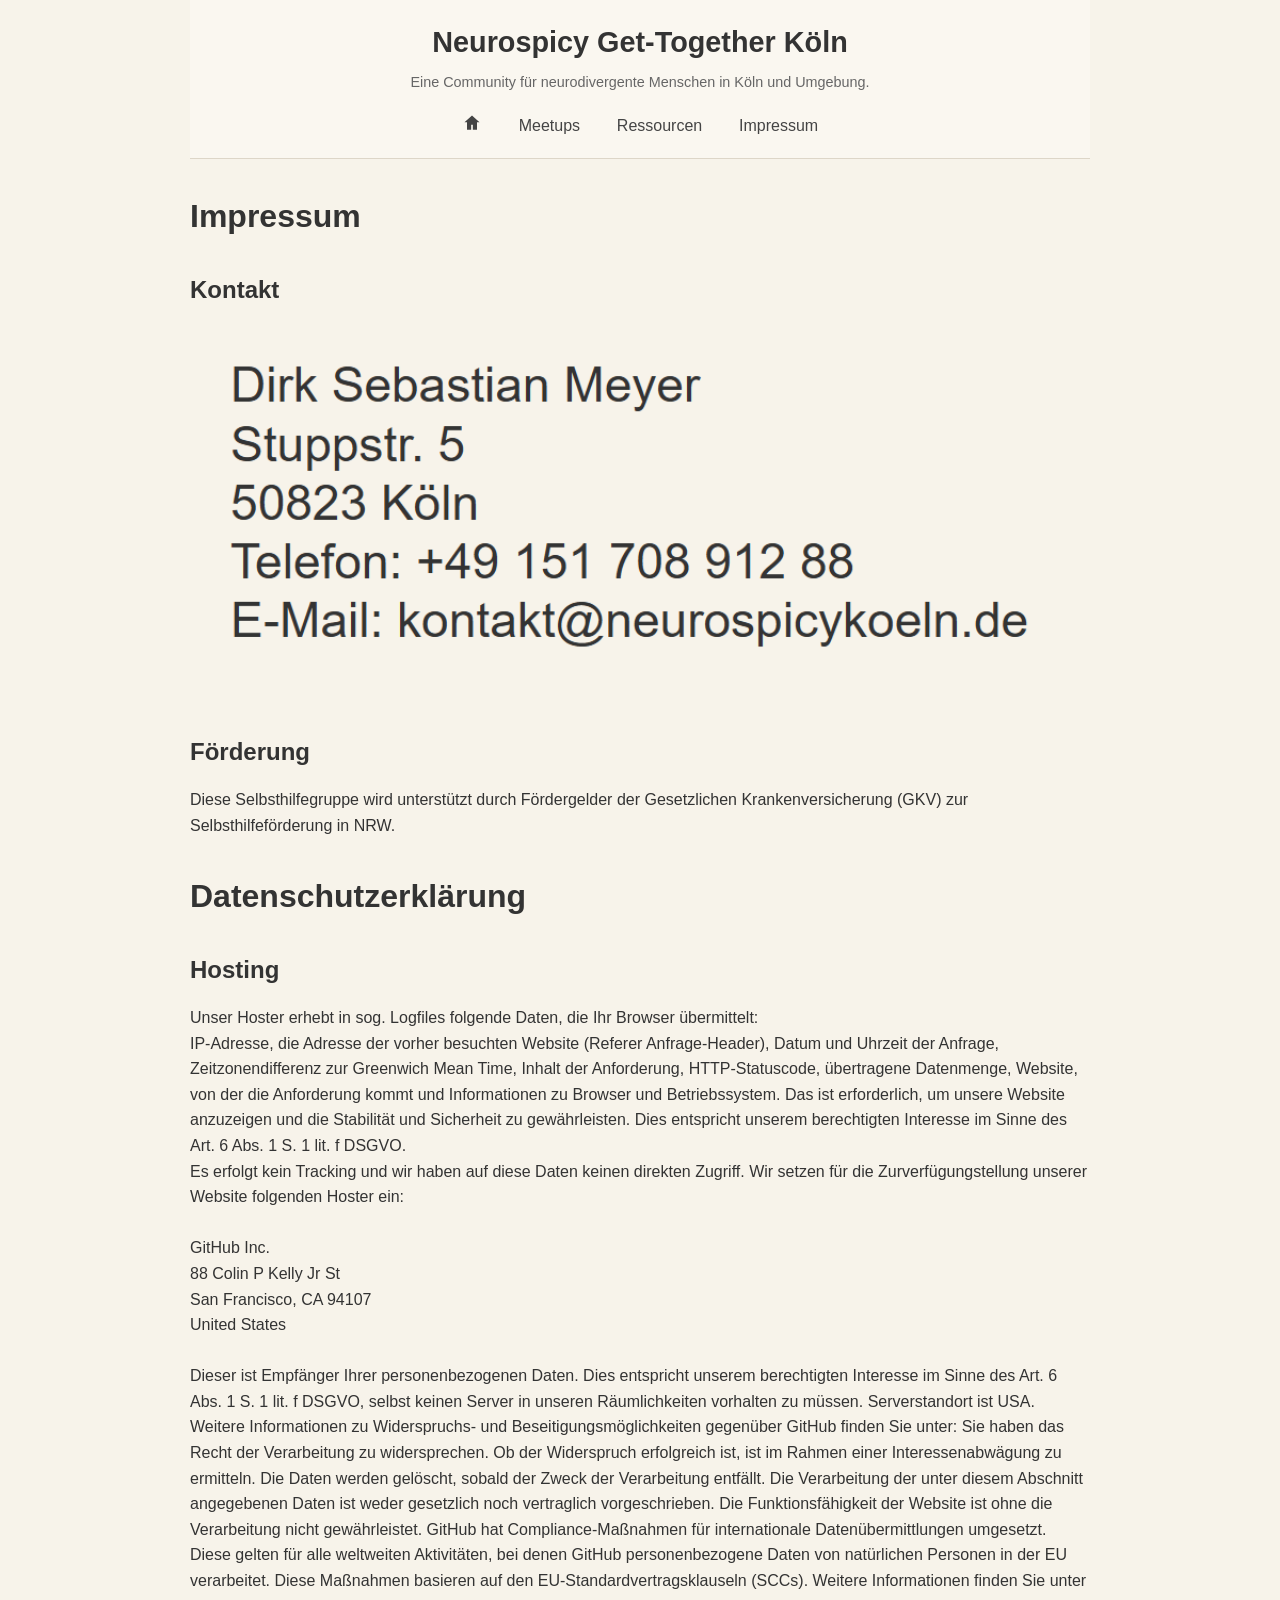
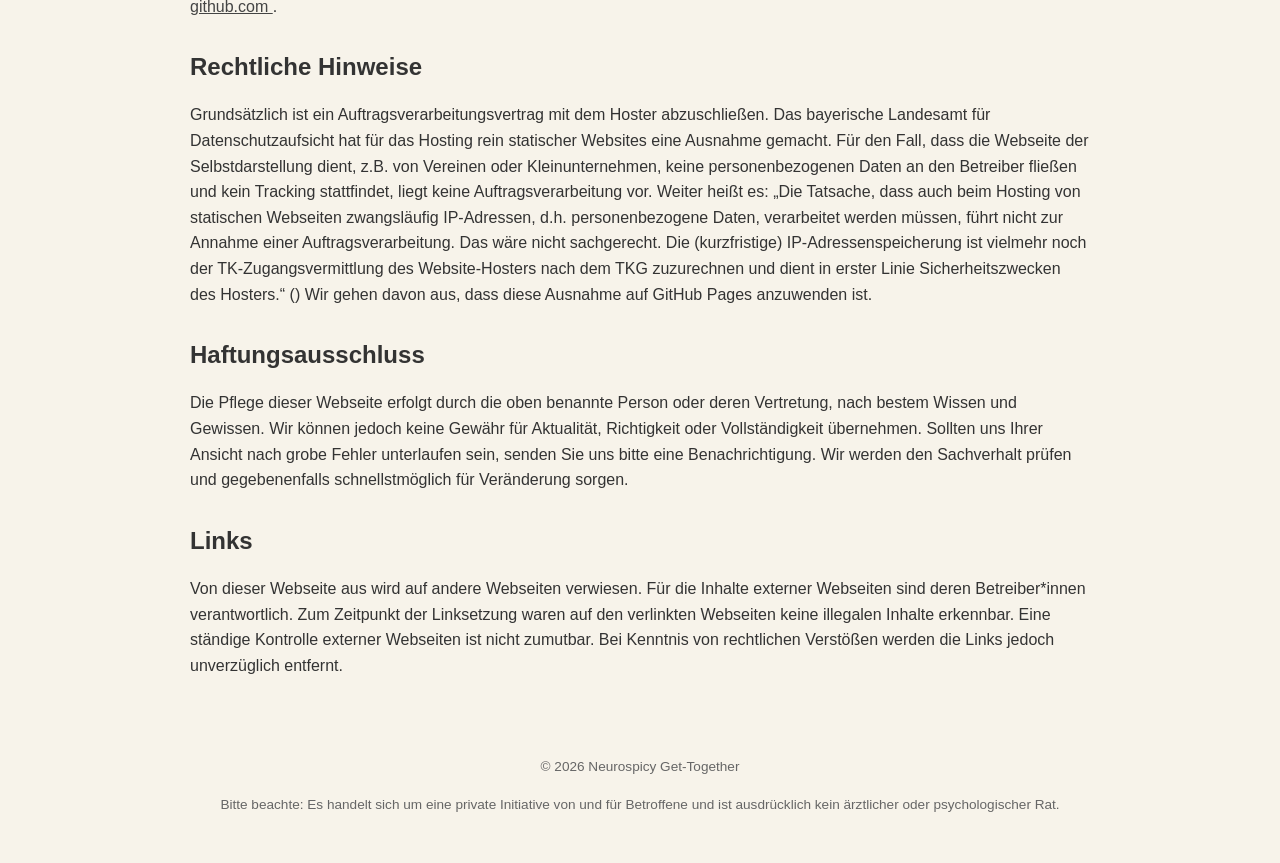
==== commit 862e2770: "Revise data protection information link in impressum Updated the information link regarding GitHub's" ====
--- a/impressum.html
+++ b/impressum.html
@@ -42,8 +42,11 @@
     Die Verarbeitung der unter diesem Abschnitt angegebenen Daten ist weder gesetzlich noch vertraglich vorgeschrieben. Die Funktionsfähigkeit der Website ist ohne die Verarbeitung nicht gewährleistet.
     GitHub hat Compliance-Maßnahmen für internationale Datenübermittlungen umgesetzt. Diese gelten für alle weltweiten Aktivitäten, bei denen GitHub personenbezogene Daten von natürlichen Personen in der EU verarbeitet. 
     Diese Maßnahmen basieren auf den EU-Standardvertragsklauseln (SCCs). 
-    Weitere Informationen finden Sie unter: 
-    <a href=https://docs.github.com/en/free-pro-team@latest/github/site-policy/github-data-protection-addendum#attachment-1–the-standard-contractual-clauses-processors></a>
+    Weitere Informationen finden Sie unter
+    <a href=https://docs.github.com/en/free-pro-team@latest/github/site-policy/github-data-protection-addendum#attachment-1–the-standard-contractual-clauses-processors>
+      github.com
+    </a>
+    .
   </p>
 
   <h2>Rechtliche Hinweise</h2>
--- a/style.css
+++ b/style.css
@@ -467,8 +467,8 @@
 }
 
 .impressum-logo {
-  max-width: 100px;
-  width: 40%;
+  max-width: 50px;
+  width: 70%;
   display: block;
   margin: 1rem 0 1rem 1rem;
 }
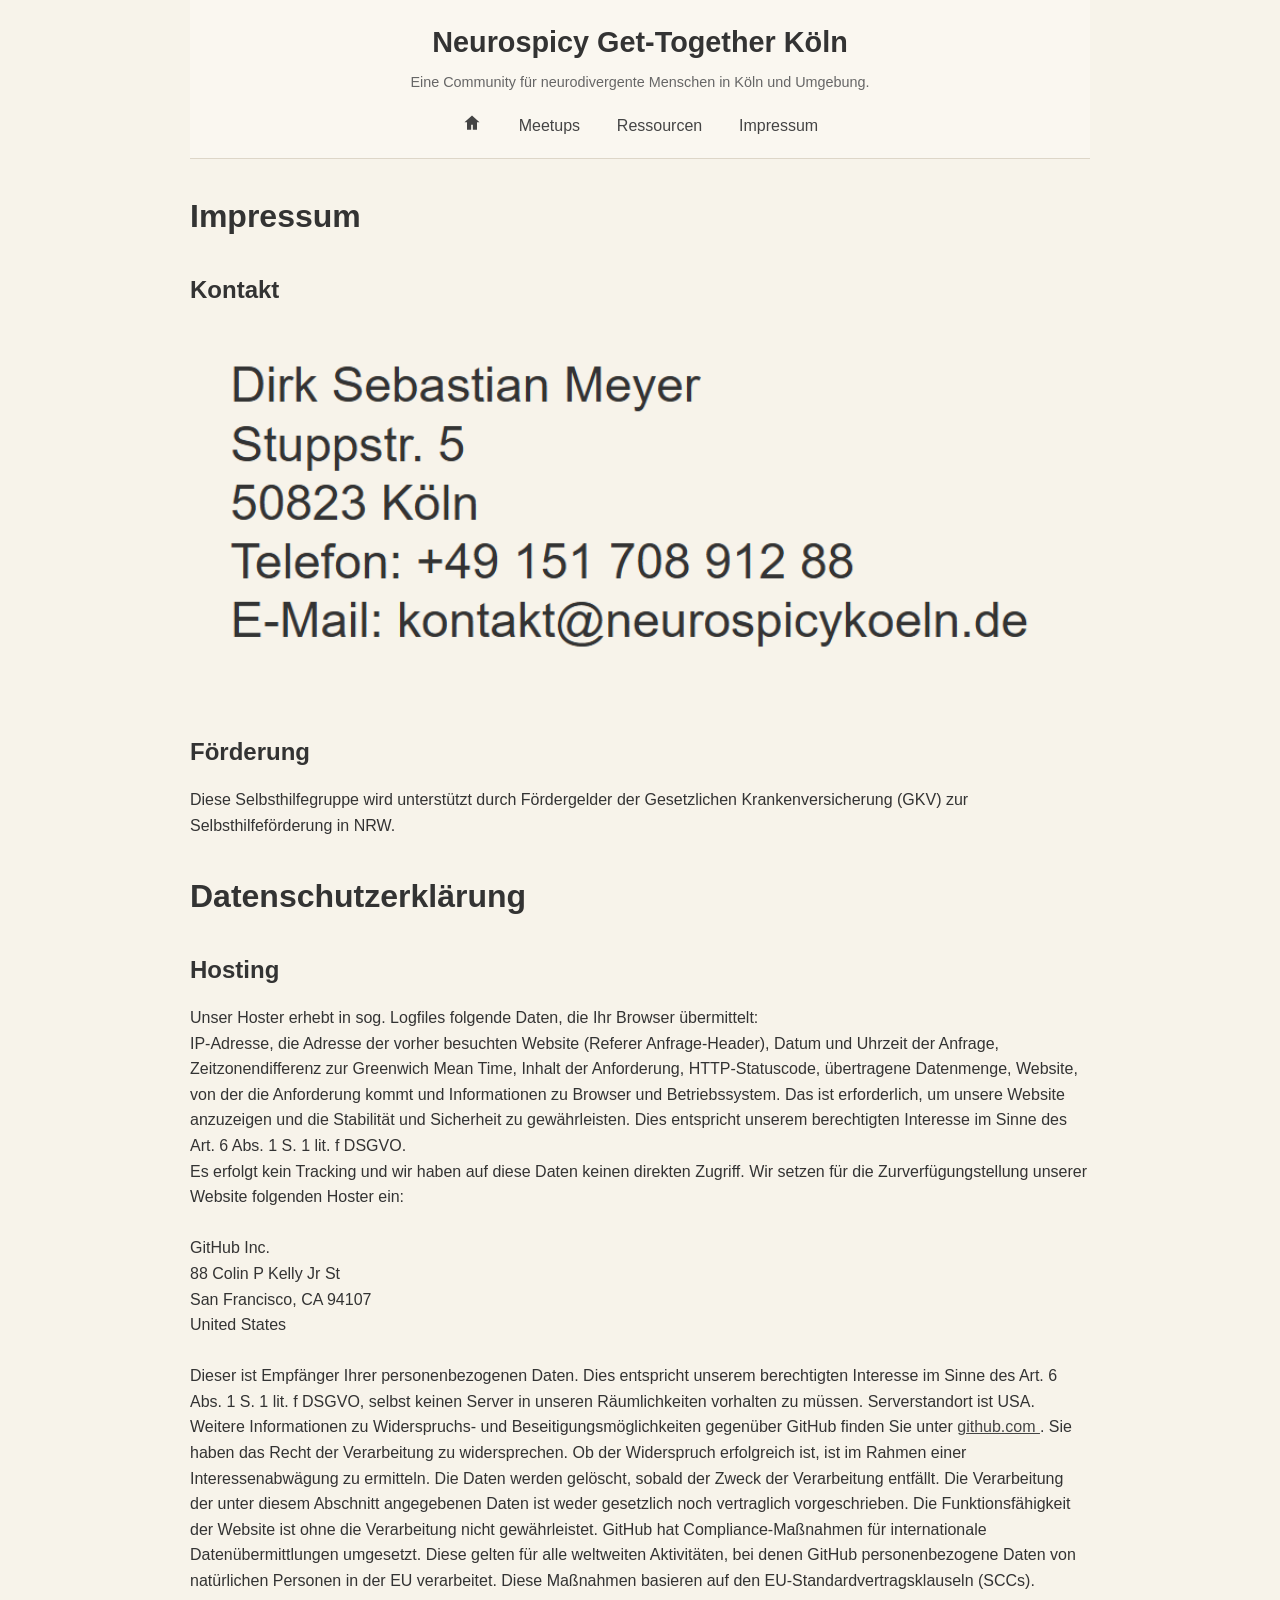
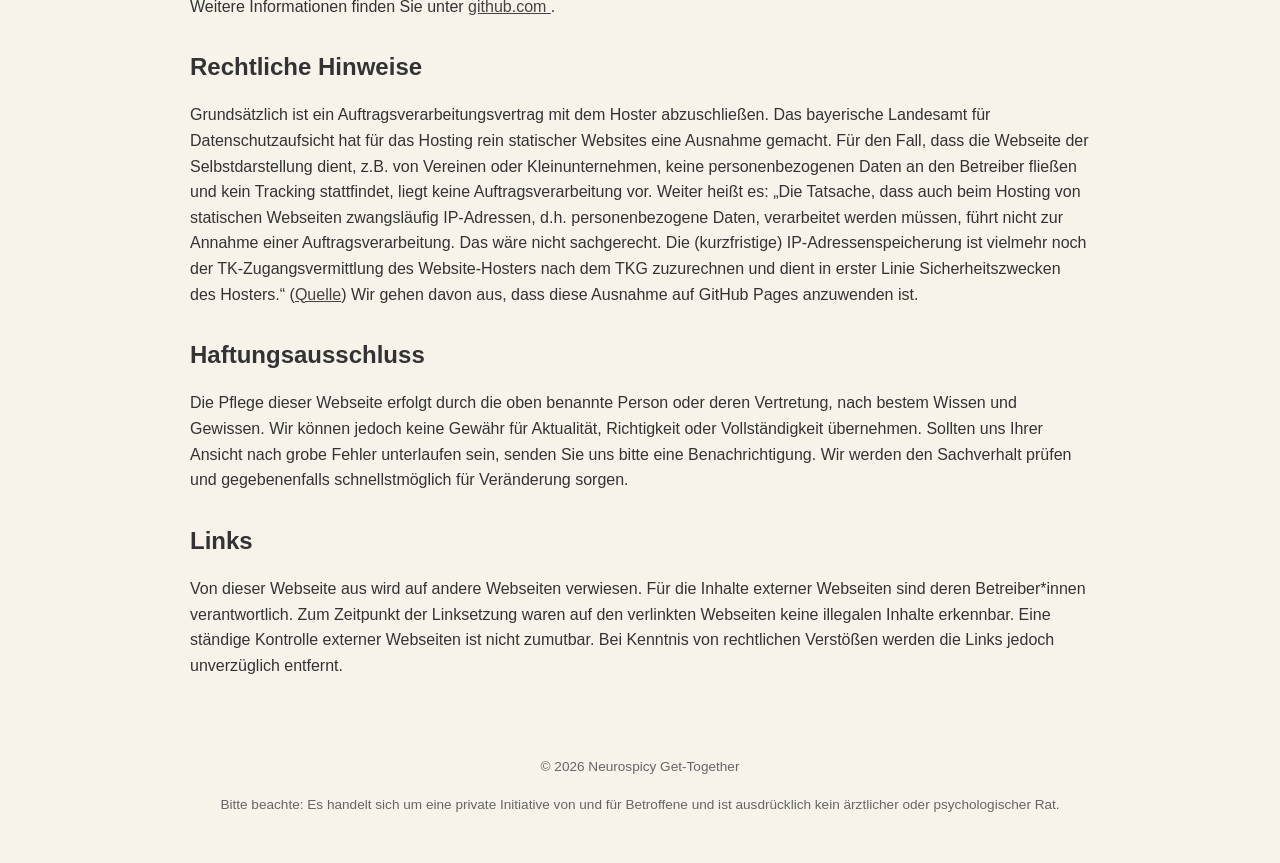
==== commit 64199f0a: "Update impressum.html" ====
--- a/impressum.html
+++ b/impressum.html
@@ -35,8 +35,10 @@
     United States<br><br>
 
     Dieser ist Empfänger Ihrer personenbezogenen Daten. Dies entspricht unserem berechtigten Interesse im Sinne des Art. 6 Abs. 1 S. 1 lit. f DSGVO, selbst keinen Server in unseren Räumlichkeiten vorhalten zu müssen. Serverstandort ist USA.
-    Weitere Informationen zu Widerspruchs- und Beseitigungsmöglichkeiten gegenüber GitHub finden Sie unter: 
-    <a href=https://docs.github.com/en/free-pro-team@latest/github/site-policy/github-privacy-statement#github-pages></a>
+    Weitere Informationen zu Widerspruchs- und Beseitigungsmöglichkeiten gegenüber GitHub finden Sie unter
+    <a href=https://docs.github.com/en/free-pro-team@latest/github/site-policy/github-privacy-statement#github-pages>
+      github.com
+    </a>.
     Sie haben das Recht der Verarbeitung zu widersprechen. Ob der Widerspruch erfolgreich ist, ist im Rahmen einer Interessenabwägung zu ermitteln.
     Die Daten werden gelöscht, sobald der Zweck der Verarbeitung entfällt.
     Die Verarbeitung der unter diesem Abschnitt angegebenen Daten ist weder gesetzlich noch vertraglich vorgeschrieben. Die Funktionsfähigkeit der Website ist ohne die Verarbeitung nicht gewährleistet.
@@ -45,8 +47,7 @@
     Weitere Informationen finden Sie unter
     <a href=https://docs.github.com/en/free-pro-team@latest/github/site-policy/github-data-protection-addendum#attachment-1–the-standard-contractual-clauses-processors>
       github.com
-    </a>
-    .
+    </a>.
   </p>
 
   <h2>Rechtliche Hinweise</h2>
@@ -56,7 +57,7 @@
     Für den Fall, dass die Webseite der Selbstdarstellung dient, z.B. von Vereinen oder Kleinunternehmen, keine personenbezogenen Daten an den Betreiber fließen und kein Tracking stattfindet, liegt keine Auftragsverarbeitung vor.
     Weiter heißt es: „Die Tatsache, dass auch beim Hosting von statischen Webseiten zwangsläufig IP-Adressen, d.h. personenbezogene Daten, verarbeitet werden müssen, führt nicht zur Annahme einer Auftragsverarbeitung.
     Das wäre nicht sachgerecht. Die (kurzfristige) IP-Adressenspeicherung ist vielmehr noch der TK-Zugangsvermittlung des Website-Hosters nach dem TKG zuzurechnen und dient in erster Linie Sicherheitszwecken des Hosters.“
-    (<a href=https://www.lda.bayern.de/media/veroeffentlichungen/FAQ_Hosting_keine_Auftragsverarbeitung.pdf></a>)
+    (<a href=https://www.lda.bayern.de/media/veroeffentlichungen/FAQ_Hosting_keine_Auftragsverarbeitung.pdf>Quelle</a>)
     Wir gehen davon aus, dass diese Ausnahme auf GitHub Pages anzuwenden ist.
   </p>
 
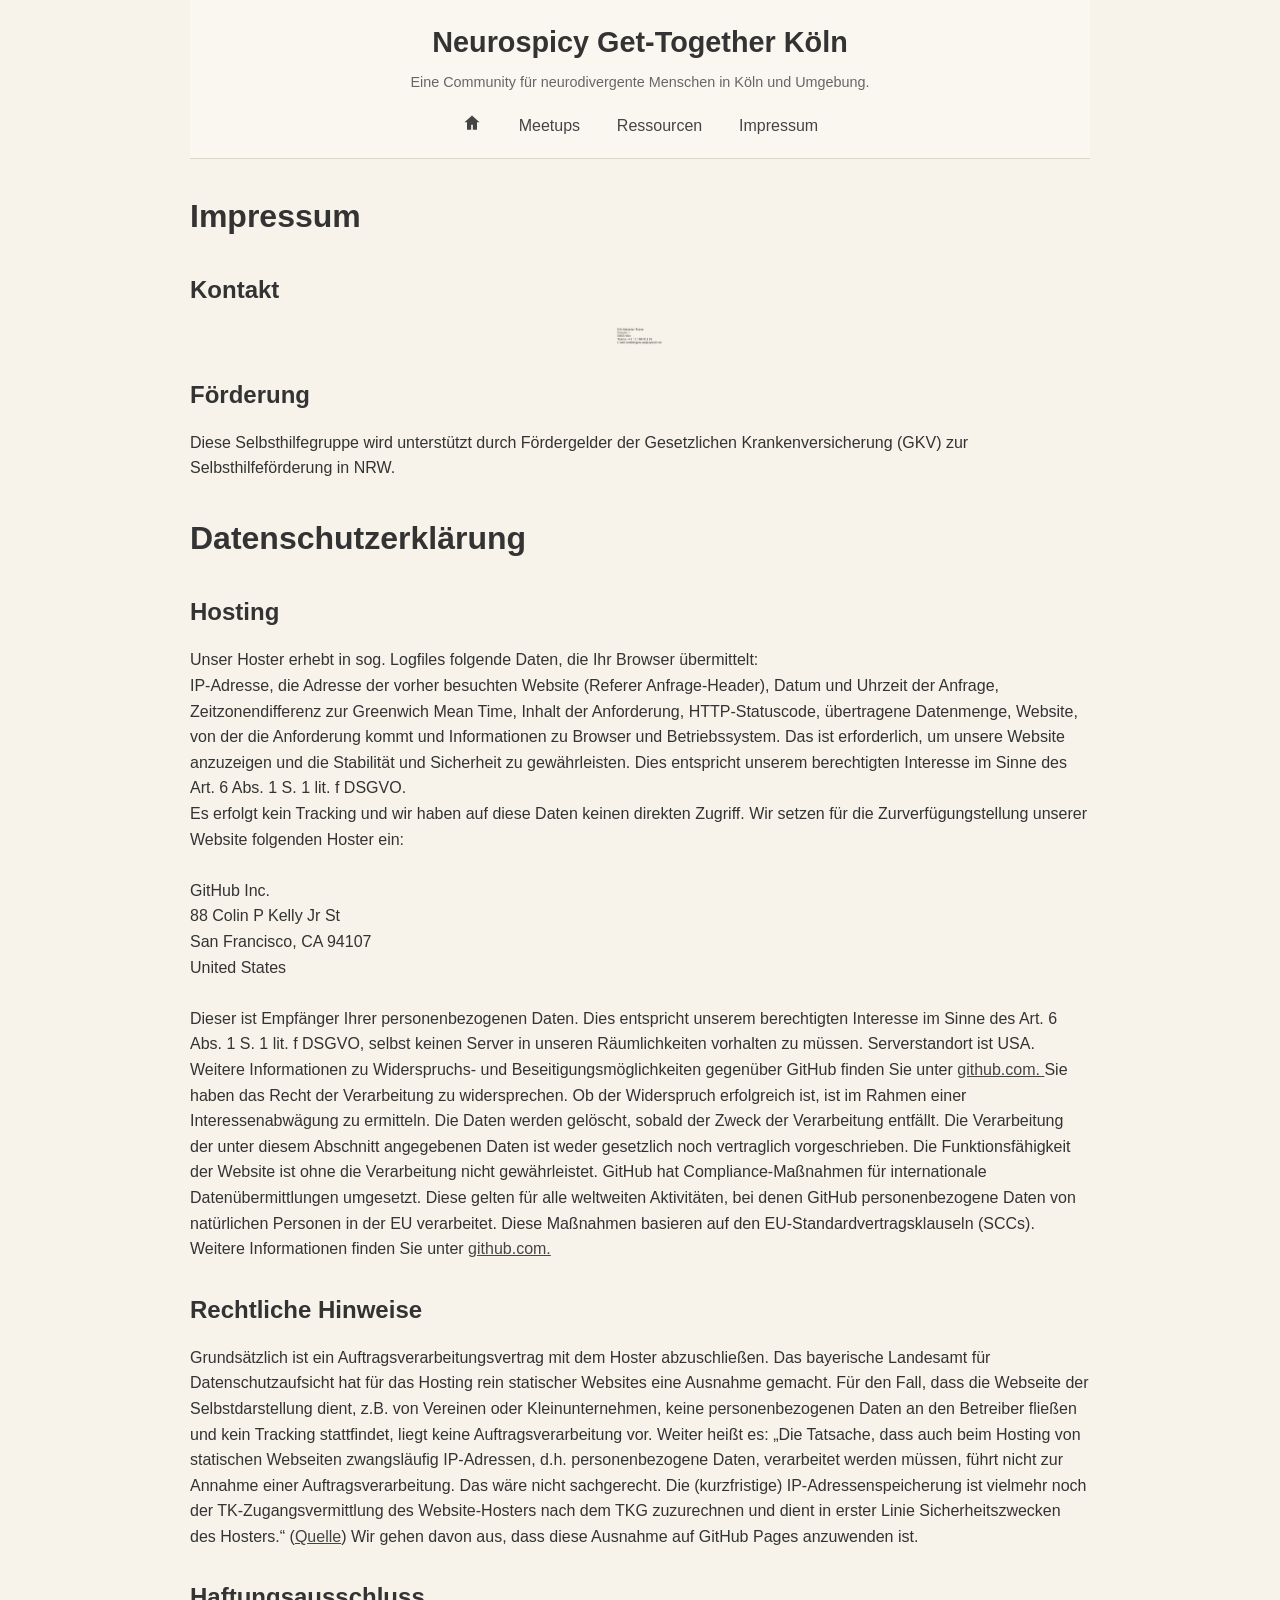
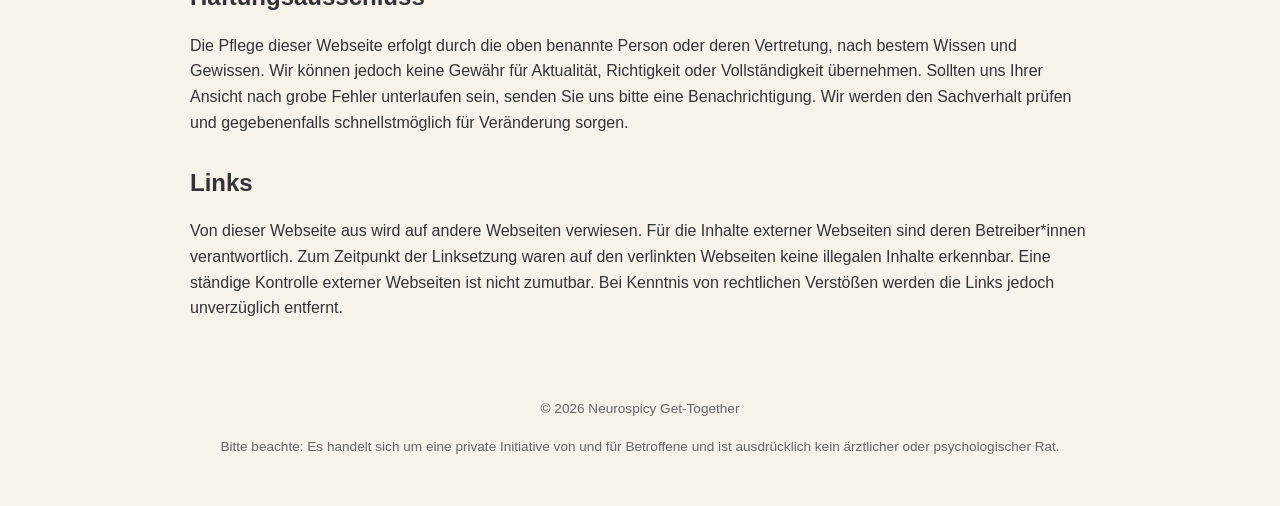
==== commit 8b888f18: "Fix HTML formatting in impressum.html links" ====
--- a/impressum.html
+++ b/impressum.html
@@ -37,8 +37,8 @@
     Dieser ist Empfänger Ihrer personenbezogenen Daten. Dies entspricht unserem berechtigten Interesse im Sinne des Art. 6 Abs. 1 S. 1 lit. f DSGVO, selbst keinen Server in unseren Räumlichkeiten vorhalten zu müssen. Serverstandort ist USA.
     Weitere Informationen zu Widerspruchs- und Beseitigungsmöglichkeiten gegenüber GitHub finden Sie unter
     <a href=https://docs.github.com/en/free-pro-team@latest/github/site-policy/github-privacy-statement#github-pages>
-      github.com
-    </a>.
+      github.com.
+    </a>
     Sie haben das Recht der Verarbeitung zu widersprechen. Ob der Widerspruch erfolgreich ist, ist im Rahmen einer Interessenabwägung zu ermitteln.
     Die Daten werden gelöscht, sobald der Zweck der Verarbeitung entfällt.
     Die Verarbeitung der unter diesem Abschnitt angegebenen Daten ist weder gesetzlich noch vertraglich vorgeschrieben. Die Funktionsfähigkeit der Website ist ohne die Verarbeitung nicht gewährleistet.
@@ -46,8 +46,8 @@
     Diese Maßnahmen basieren auf den EU-Standardvertragsklauseln (SCCs). 
     Weitere Informationen finden Sie unter
     <a href=https://docs.github.com/en/free-pro-team@latest/github/site-policy/github-data-protection-addendum#attachment-1–the-standard-contractual-clauses-processors>
-      github.com
-    </a>.
+      github.com.
+    </a>
   </p>
 
   <h2>Rechtliche Hinweise</h2>
--- a/style.css
+++ b/style.css
@@ -467,8 +467,7 @@
 }
 
 .impressum-logo {
-  max-width: 50px;
-  width: 70%;
+  width: clamp(30px, 10vw, 50px);
   display: block;
   margin: 1rem 0 1rem 1rem;
 }
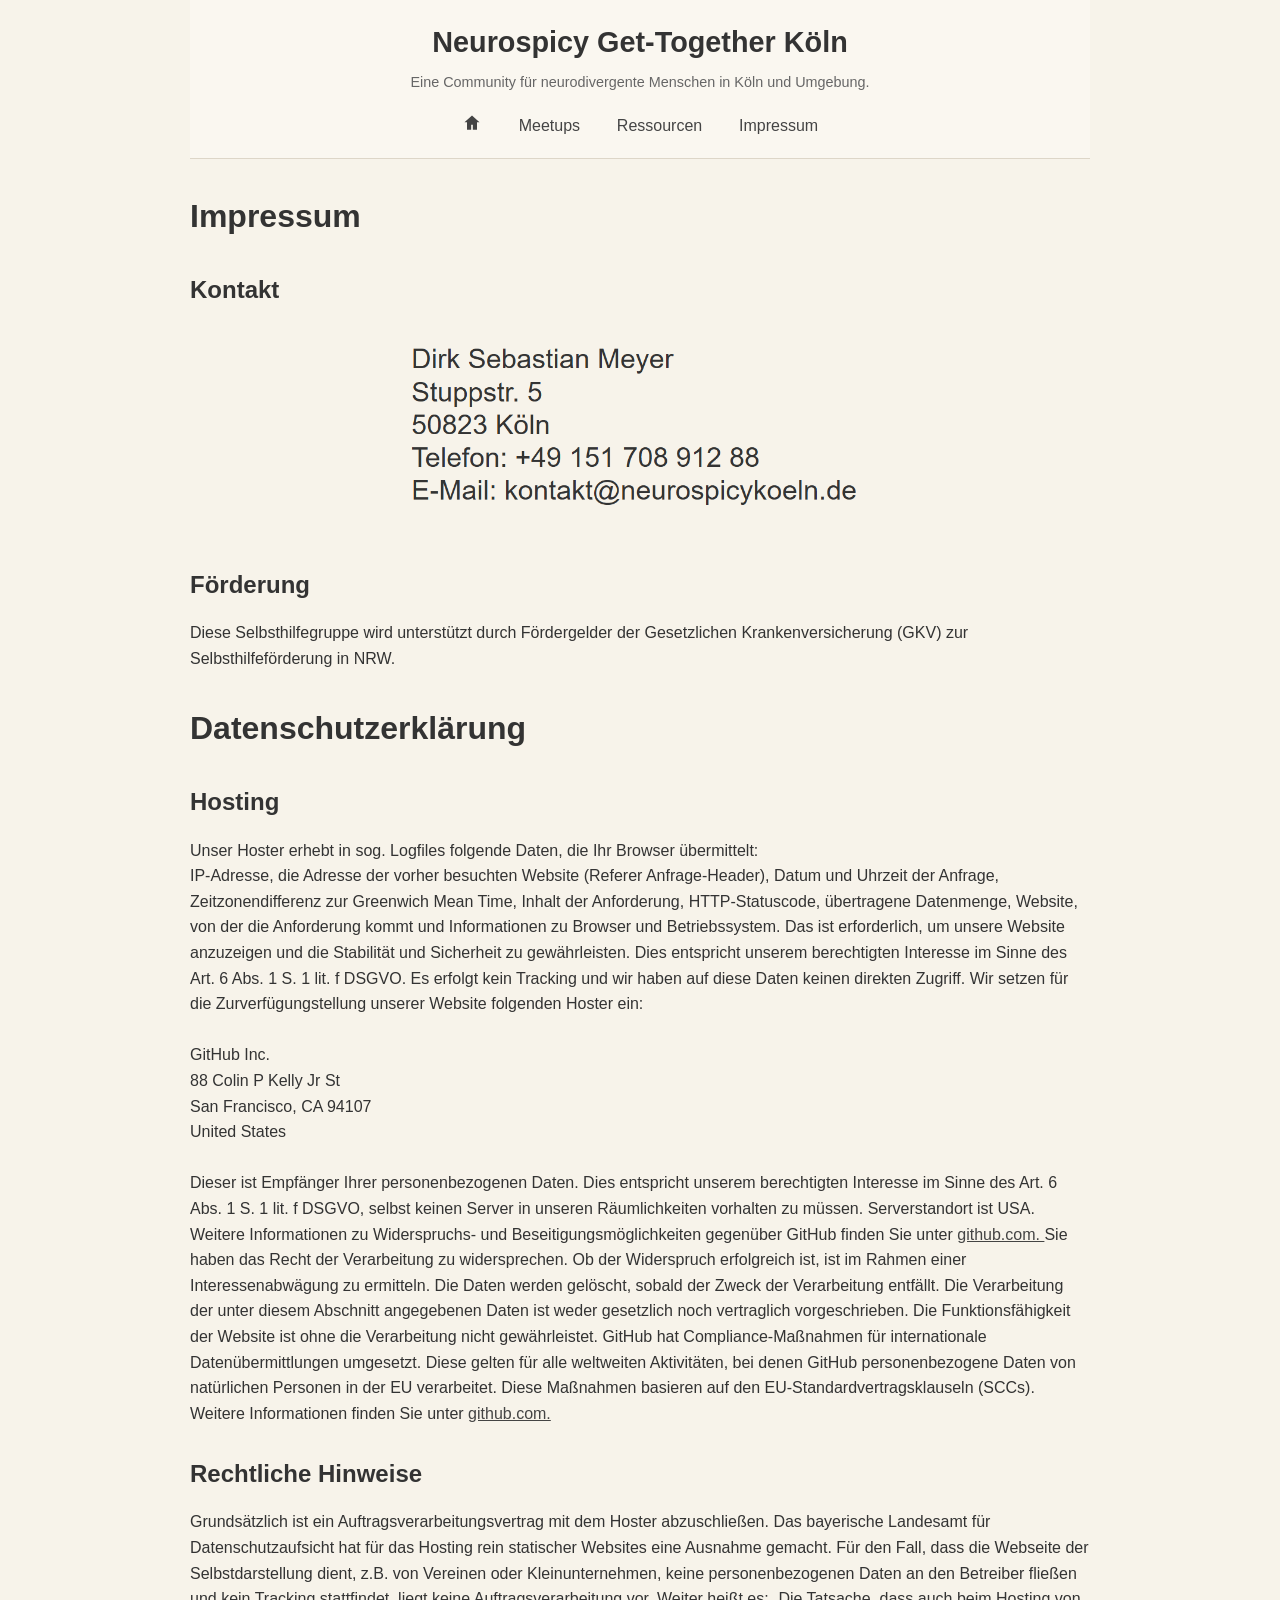
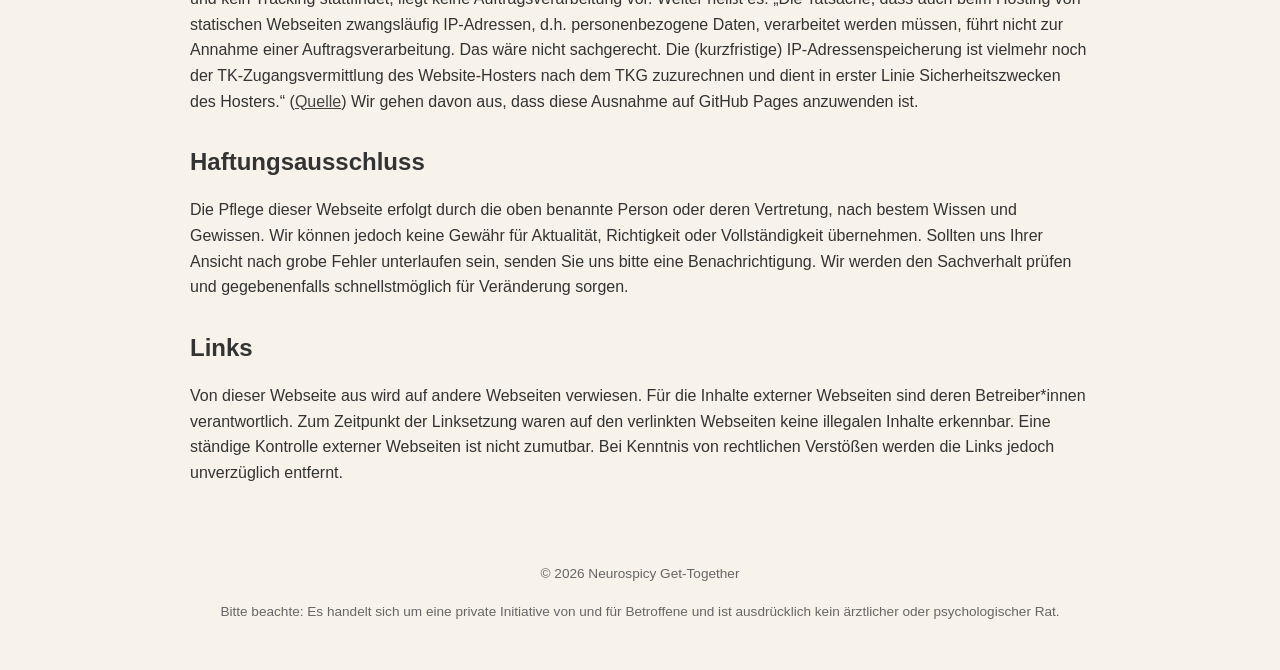
==== commit 5679f882: "Fix formatting in impressum.html" ====
--- a/impressum.html
+++ b/impressum.html
@@ -25,7 +25,7 @@
   <p>
     Unser Hoster erhebt in sog. Logfiles folgende Daten, die Ihr Browser übermittelt:<br>
     IP-Adresse, die Adresse der vorher besuchten Website (Referer Anfrage-Header), Datum und Uhrzeit der Anfrage, Zeitzonendifferenz zur Greenwich Mean Time, Inhalt der Anforderung, HTTP-Statuscode, übertragene Datenmenge, Website, von der die Anforderung kommt und Informationen zu Browser und Betriebssystem.
-    Das ist erforderlich, um unsere Website anzuzeigen und die Stabilität und Sicherheit zu gewährleisten. Dies entspricht unserem berechtigten Interesse im Sinne des Art. 6 Abs. 1 S. 1 lit. f DSGVO.<br>
+    Das ist erforderlich, um unsere Website anzuzeigen und die Stabilität und Sicherheit zu gewährleisten. Dies entspricht unserem berechtigten Interesse im Sinne des Art. 6 Abs. 1 S. 1 lit. f DSGVO.
     Es erfolgt kein Tracking und wir haben auf diese Daten keinen direkten Zugriff.
     Wir setzen für die Zurverfügungstellung unserer Website folgenden Hoster ein:<br><br>
 
--- a/style.css
+++ b/style.css
@@ -467,9 +467,18 @@
 }
 
 .impressum-logo {
-  width: clamp(30px, 10vw, 50px);
+  width: clamp(200px, 50vw, 500px);
+  height: auto;
   display: block;
-  margin: 1rem 0 1rem 1rem;
+  margin: 1rem 0;
+  margin-right: auto; 
+}
+
+.map-image {
+  width: clamp(280px, 80vw, 770px);
+  height: auto;
+  display: block;
+  margin: 1rem auto;
 }
 
 .sort-container {
